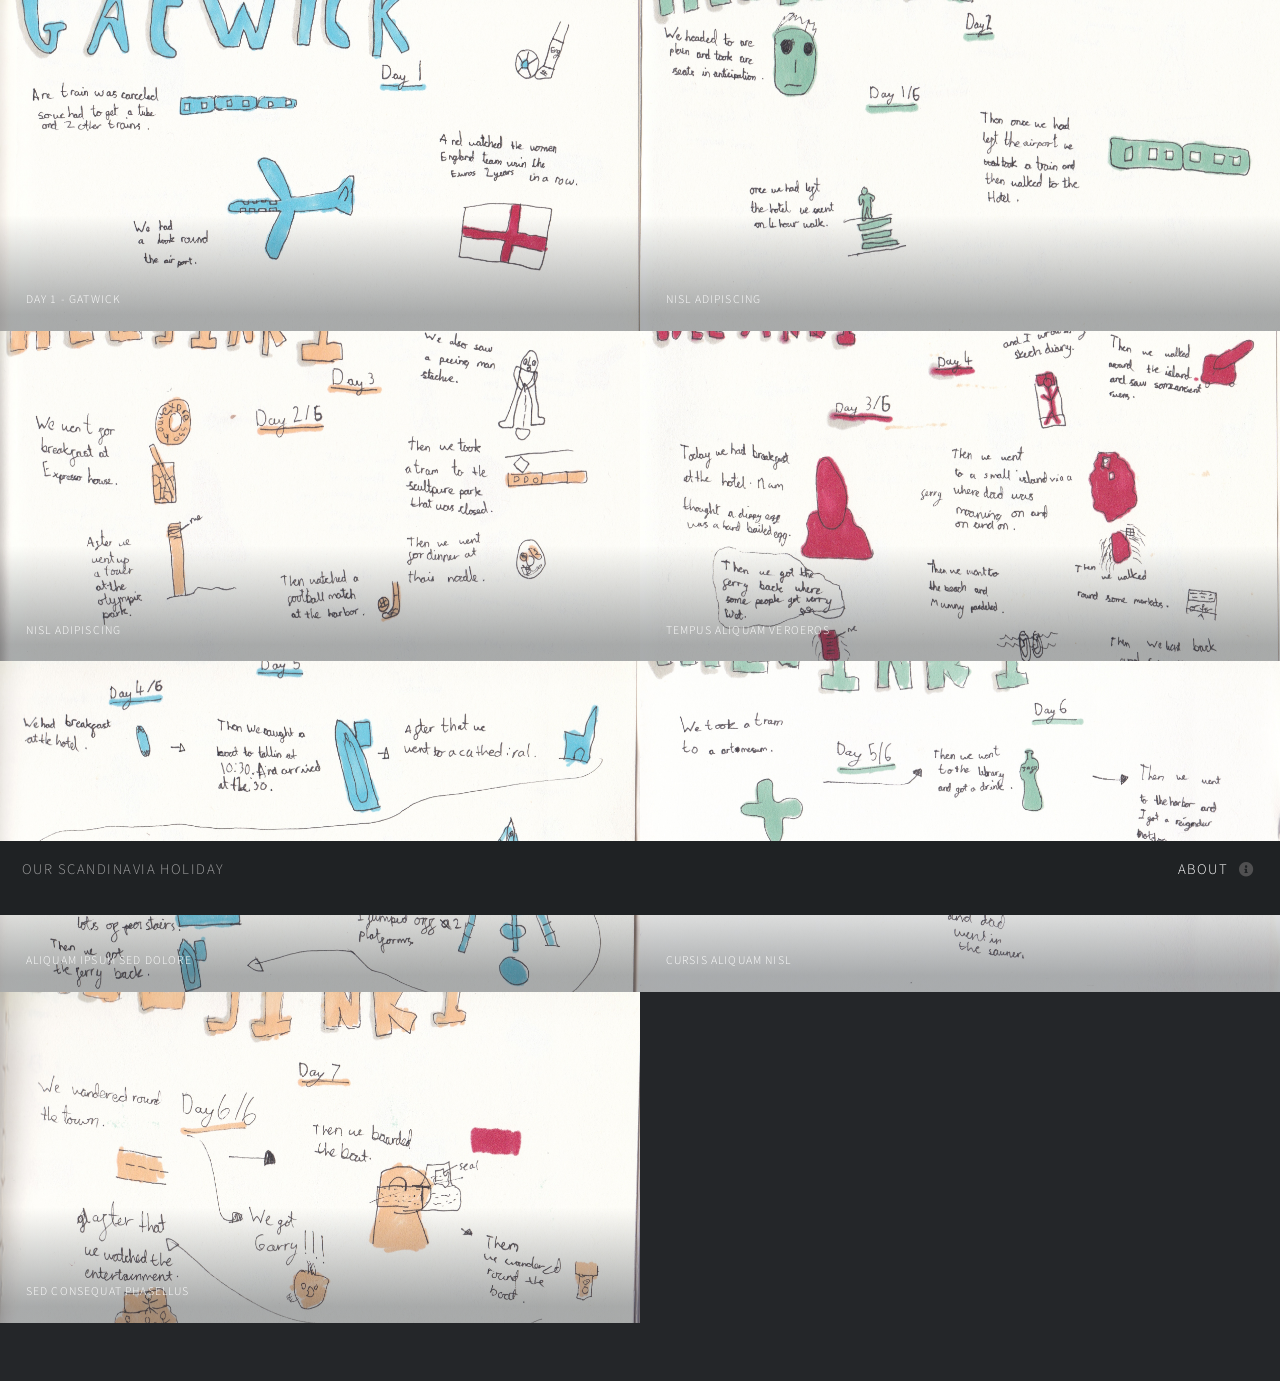
==== holiday/index.html @ a4862c38 "Initial copy of site" ====
<!DOCTYPE HTML>
<!--
  Multiverse by HTML5 UP
  html5up.net | @ajlkn
  Free for personal and commercial use under the CCA 3.0 license (html5up.net/license)
-->
<html>
  <head>
    <title>Our Scandinavia holiday</title>
    <meta charset="utf-8" />
    <meta name="viewport" content="width=device-width, initial-scale=1, user-scalable=no" />
    <link rel="stylesheet" href="assets/css/main.css" />
    <noscript><link rel="stylesheet" href="assets/css/noscript.css" /></noscript>
  </head>

  <body class="is-preload">
    <div id="wrapper">
      <header id="header">
        <h1><a href="index.html">Our Scandinavia holiday</a></h1>
        <nav>
          <ul>
            <li><a href="#footer" class="icon solid fa-info-circle">About</a></li>
          </ul>
        </nav>
      </header>

      <div id="main">
		<article class="thumb">
			<a href="images/Gatwickday1.jpg" class="image"><img src="images/Gatwickday1.jpg" alt="" /></a>
			<h2>Day 1 - Gatwick</h2>
			<p>Our first train was cancelled so we had to get another one and the lionesses won the euros.</p>
		</article>
		<article class="thumb">
			<a href="images/Helsinkiday1.jpg" class="image"><img src="images/Helsinkiday1.jpg" alt="" /></a>
			<h2>Nisl adipiscing</h2>
			<p>Nunc blandit nisi ligula magna sodales lectus elementum non. Integer id venenatis velit.</p>
		</article>
		<article class="thumb">
			<a href="images/Helsinkiday2.jpg" class="image"><img src="images/Helsinkiday2.jpg" alt="" /></a>
			<h2>Nisl adipiscing</h2>
			<p>Nunc blandit nisi ligula magna sodales lectus elementum non. Integer id venenatis velit.</p>
		</article>
		<article class="thumb">
			<a href="images/Helsinkiday3.jpg" class="image"><img src="images/Helsinkiday3.jpg" alt="" /></a>
			<h2>Tempus aliquam veroeros</h2>
			<p>Nunc blandit nisi ligula magna sodales lectus elementum non. Integer id venenatis velit.</p>
		</article>
		<article class="thumb">
			<a href="images/Helsinkiday4.jpg" class="image"><img src="images/Helsinkiday4.jpg" alt="" /></a>
			<h2>Aliquam ipsum sed dolore</h2>
			<p>Nunc blandit nisi ligula magna sodales lectus elementum non. Integer id venenatis velit.</p>
		</article>
		<article class="thumb">
			<a href="images/Helsinkiday5.jpg" class="image"><img src="images/Helsinkiday5.jpg" alt="" /></a>
			<h2>Cursis aliquam nisl</h2>
			<p>Nunc blandit nisi ligula magna sodales lectus elementum non. Integer id venenatis velit.</p>
		</article>
		<article class="thumb">
			<a href="images/Helsinkiday6.jpg" class="image"><img src="images/Helsinkiday6.jpg" alt="" /></a>
			<h2>Sed consequat phasellus</h2>
			<p>Nunc blandit nisi ligula magna sodales lectus elementum non. Integer id venenatis velit.</p>
		</article>
      </div>

      <footer id="footer" class="panel">
        <div class="inner">
          <div>
            <section>
              <h2>Our Scandinavia holiday</h2>
			  <p>Nulla consequat, ex ut suscipit rutrum, mi dolor tincidunt erat, et scelerisque turpis ipsum eget quis orci mattis aliquet. Maecenas fringilla et ante at lorem et ipsum. Dolor nulla eu bibendum sapien. Donec non pharetra dui. Nulla consequat, ex ut suscipit rutrum, mi dolor tincidunt erat, et scelerisque turpis ipsum.</p>
            </section>
            <p class="copyright">
              &copy; Adrian Banks.
              <br/>
              Design by <a href="http://html5up.net">HTML5 UP</a>.
            </p>
          </div>
        </div>
      </footer>
    </div>

    <script src="assets/js/jquery.min.js"></script>
    <script src="assets/js/jquery.poptrox.min.js"></script>
    <script src="assets/js/browser.min.js"></script>
    <script src="assets/js/breakpoints.min.js"></script>
    <script src="assets/js/util.js"></script>
    <script src="assets/js/main.js"></script>
  </body>
</html>
---- holiday/assets/css/main.css ----
@import url(fontawesome-all.min.css);
@import url("https://fonts.googleapis.com/css?family=Source+Sans+Pro:300,300italic,400,400italic");

/*
	Multiverse by HTML5 UP
	html5up.net | @ajlkn
	Free for personal and commercial use under the CCA 3.0 license (html5up.net/license)
*/

@-moz-keyframes spinner {
	0% {
		-moz-transform: rotate(0deg);
		-webkit-transform: rotate(0deg);
		-ms-transform: rotate(0deg);
		transform: rotate(0deg);
	}

	100% {
		-moz-transform: rotate(359deg);
		-webkit-transform: rotate(359deg);
		-ms-transform: rotate(359deg);
		transform: rotate(359deg);
	}
}

@-webkit-keyframes spinner {
	0% {
		-moz-transform: rotate(0deg);
		-webkit-transform: rotate(0deg);
		-ms-transform: rotate(0deg);
		transform: rotate(0deg);
	}

	100% {
		-moz-transform: rotate(359deg);
		-webkit-transform: rotate(359deg);
		-ms-transform: rotate(359deg);
		transform: rotate(359deg);
	}
}

@-ms-keyframes spinner {
	0% {
		-moz-transform: rotate(0deg);
		-webkit-transform: rotate(0deg);
		-ms-transform: rotate(0deg);
		transform: rotate(0deg);
	}

	100% {
		-moz-transform: rotate(359deg);
		-webkit-transform: rotate(359deg);
		-ms-transform: rotate(359deg);
		transform: rotate(359deg);
	}
}

@keyframes spinner {
	0% {
		-moz-transform: rotate(0deg);
		-webkit-transform: rotate(0deg);
		-ms-transform: rotate(0deg);
		transform: rotate(0deg);
	}

	100% {
		-moz-transform: rotate(359deg);
		-webkit-transform: rotate(359deg);
		-ms-transform: rotate(359deg);
		transform: rotate(359deg);
	}
}

html, body, div, span, applet, object,
iframe, h1, h2, h3, h4, h5, h6, p, blockquote,
pre, a, abbr, acronym, address, big, cite,
code, del, dfn, em, img, ins, kbd, q, s, samp,
small, strike, strong, sub, sup, tt, var, b,
u, i, center, dl, dt, dd, ol, ul, li, fieldset,
form, label, legend, table, caption, tbody,
tfoot, thead, tr, th, td, article, aside,
canvas, details, embed, figure, figcaption,
footer, header, hgroup, menu, nav, output, ruby,
section, summary, time, mark, audio, video {
	margin: 0;
	padding: 0;
	border: 0;
	font-size: 100%;
	font: inherit;
	vertical-align: baseline;}

article, aside, details, figcaption, figure,
footer, header, hgroup, menu, nav, section {
	display: block;}

body {
	line-height: 1;
}

ol, ul {
	list-style: none;
}

blockquote, q {
	quotes: none;
}

	blockquote:before, blockquote:after, q:before, q:after {
		content: '';
		content: none;
	}

table {
	border-collapse: collapse;
	border-spacing: 0;
}

body {
	-webkit-text-size-adjust: none;
}

mark {
	background-color: transparent;
	color: inherit;
}

input::-moz-focus-inner {
	border: 0;
	padding: 0;
}

input, select, textarea {
	-moz-appearance: none;
	-webkit-appearance: none;
	-ms-appearance: none;
	appearance: none;
}

/* Basic */

	@-ms-viewport {
		width: device-width;
	}

	body {
		-ms-overflow-style: scrollbar;
	}

	@media screen and (max-width: 480px) {

		html, body {
			min-width: 320px;
		}

	}

	html {
		box-sizing: border-box;
	}

	*, *:before, *:after {
		box-sizing: inherit;
	}

	body {
		background: #242629;
	}

		body.is-preload *, body.is-preload *:before, body.is-preload *:after {
			-moz-animation: none !important;
			-webkit-animation: none !important;
			-ms-animation: none !important;
			animation: none !important;
			-moz-transition: none !important;
			-webkit-transition: none !important;
			-ms-transition: none !important;
			transition: none !important;
		}

		body.is-resizing *, body.is-resizing *:before, body.is-resizing *:after {
			-moz-animation: none !important;
			-webkit-animation: none !important;
			-ms-animation: none !important;
			animation: none !important;
			-moz-transition: none !important;
			-webkit-transition: none !important;
			-ms-transition: none !important;
			transition: none !important;
		}

/* Type */

	body, input, select, textarea {
		color: #a0a0a1;
		font-family: "Source Sans Pro", Helvetica, sans-serif;
		font-size: 15pt;
		font-weight: 300;
		letter-spacing: 0.025em;
		line-height: 1.65;
	}

		@media screen and (max-width: 1680px) {

			body, input, select, textarea {
				font-size: 11pt;
			}

		}

	a {
		-moz-transition: color 0.2s ease-in-out, border-bottom-color 0.2s ease-in-out;
		-webkit-transition: color 0.2s ease-in-out, border-bottom-color 0.2s ease-in-out;
		-ms-transition: color 0.2s ease-in-out, border-bottom-color 0.2s ease-in-out;
		transition: color 0.2s ease-in-out, border-bottom-color 0.2s ease-in-out;
		border-bottom: dotted 1px;
		color: #34a58e;
		text-decoration: none;
	}

		a:hover {
			border-bottom-color: transparent;
			color: #34a58e !important;
		}

	strong, b {
		color: #ffffff;
		font-weight: 300;
	}

	em, i {
		font-style: italic;
	}

	p {
		margin: 0 0 2em 0;
	}

	h1, h2, h3, h4, h5, h6 {
		color: #ffffff;
		font-weight: 300;
		letter-spacing: 0.1em;
		line-height: 1.5;
		margin: 0 0 1em 0;
		text-transform: uppercase;
	}

		h1 a, h2 a, h3 a, h4 a, h5 a, h6 a {
			color: inherit;
			text-decoration: none;
		}

	h1 {
		font-size: 2em;
	}

	h2 {
		font-size: 1.25em;
	}

	h3 {
		font-size: 1.1em;
	}

	h4 {
		font-size: 1em;
	}

	h5 {
		font-size: 0.9em;
	}

	h6 {
		font-size: 0.7em;
	}

	@media screen and (max-width: 736px) {

		h2 {
			font-size: 1em;
		}

		h3 {
			font-size: 0.9em;
		}

		h4 {
			font-size: 0.8em;
		}

		h5 {
			font-size: 0.7em;
		}

		h6 {
			font-size: 0.7em;
		}

	}

	sub {
		font-size: 0.8em;
		position: relative;
		top: 0.5em;
	}

	sup {
		font-size: 0.8em;
		position: relative;
		top: -0.5em;
	}

	blockquote {
		border-left: 4px #36383c;
		font-style: italic;
		margin: 0 0 2em 0;
		padding: 0.5em 0 0.5em 2em;
	}

	code {
		background: #34363b;
		border: solid 1px #36383c;
		font-family: "Courier New", monospace;
		font-size: 0.9em;
		margin: 0 0.25em;
		padding: 0.25em 0.65em;
	}

	pre {
		-webkit-overflow-scrolling: touch;
		font-family: "Courier New", monospace;
		font-size: 0.9em;
		margin: 0 0 2em 0;
	}

		pre code {
			display: block;
			line-height: 1.75;
			padding: 1em 1.5em;
			overflow-x: auto;
		}

	hr {
		border: 0;
		border-bottom: solid 1px #36383c;
		margin: 2em 0;
	}

		hr.major {
			margin: 3em 0;
		}

	.align-left {
		text-align: left;
	}

	.align-center {
		text-align: center;
	}

	.align-right {
		text-align: right;
	}

/* Button */

	input[type="submit"],
	input[type="reset"],
	input[type="button"],
	button,
	.button {
		-moz-appearance: none;
		-webkit-appearance: none;
		-ms-appearance: none;
		appearance: none;
		-moz-transition: background-color 0.2s ease-in-out, box-shadow 0.2s ease-in-out, color 0.2s ease-in-out;
		-webkit-transition: background-color 0.2s ease-in-out, box-shadow 0.2s ease-in-out, color 0.2s ease-in-out;
		-ms-transition: background-color 0.2s ease-in-out, box-shadow 0.2s ease-in-out, color 0.2s ease-in-out;
		transition: background-color 0.2s ease-in-out, box-shadow 0.2s ease-in-out, color 0.2s ease-in-out;
		background-color: transparent;
		border: 0;
		border-radius: 0;
		box-shadow: inset 0 0 0 2px #36383c;
		color: #ffffff !important;
		cursor: pointer;
		display: inline-block;
		font-size: 0.9em;
		font-weight: 300;
		height: 3.05556em;
		letter-spacing: 0.1em;
		line-height: 3.05556em;
		padding: 0 2.5em;
		text-align: center;
		text-decoration: none;
		text-transform: uppercase;
		white-space: nowrap;
	}

		input[type="submit"]:hover,
		input[type="reset"]:hover,
		input[type="button"]:hover,
		button:hover,
		.button:hover {
			box-shadow: inset 0 0 0 2px #34a58e;
			color: #34a58e !important;
		}

			input[type="submit"]:hover:active,
			input[type="reset"]:hover:active,
			input[type="button"]:hover:active,
			button:hover:active,
			.button:hover:active {
				background-color: rgba(52, 165, 142, 0.15);
				color: #34a58e !important;
			}

		input[type="submit"].icon,
		input[type="reset"].icon,
		input[type="button"].icon,
		button.icon,
		.button.icon {
			padding-left: 1.35em;
		}

			input[type="submit"].icon:before,
			input[type="reset"].icon:before,
			input[type="button"].icon:before,
			button.icon:before,
			.button.icon:before {
				margin-right: 0.5em;
			}

		input[type="submit"].fit,
		input[type="reset"].fit,
		input[type="button"].fit,
		button.fit,
		.button.fit {
			width: 100%;
		}

		input[type="submit"].small,
		input[type="reset"].small,
		input[type="button"].small,
		button.small,
		.button.small {
			font-size: 0.8em;
		}

		input[type="submit"].large,
		input[type="reset"].large,
		input[type="button"].large,
		button.large,
		.button.large {
			font-size: 1.35em;
		}

		input[type="submit"].primary,
		input[type="reset"].primary,
		input[type="button"].primary,
		button.primary,
		.button.primary {
			background-color: #34a58e;
			box-shadow: none;
		}

			input[type="submit"].primary:hover,
			input[type="reset"].primary:hover,
			input[type="button"].primary:hover,
			button.primary:hover,
			.button.primary:hover {
				background-color: #47c5ab;
				color: #ffffff !important;
			}

				input[type="submit"].primary:hover:active,
				input[type="reset"].primary:hover:active,
				input[type="button"].primary:hover:active,
				button.primary:hover:active,
				.button.primary:hover:active {
					background-color: #287e6d;
				}

		input[type="submit"].disabled, input[type="submit"]:disabled,
		input[type="reset"].disabled,
		input[type="reset"]:disabled,
		input[type="button"].disabled,
		input[type="button"]:disabled,
		button.disabled,
		button:disabled,
		.button.disabled,
		.button:disabled {
			pointer-events: none;
			opacity: 0.35;
		}

/* Form */

	form {
		margin: 0 0 2em 0;
	}

		form > :last-child {
			margin-bottom: 0;
		}

		form > .fields {
			display: -moz-flex;
			display: -webkit-flex;
			display: -ms-flex;
			display: flex;
			-moz-flex-wrap: wrap;
			-webkit-flex-wrap: wrap;
			-ms-flex-wrap: wrap;
			flex-wrap: wrap;
			width: calc(100% + 3em);
			margin: -1.5em 0 2em -1.5em;
		}

			form > .fields > .field {
				-moz-flex-grow: 0;
				-webkit-flex-grow: 0;
				-ms-flex-grow: 0;
				flex-grow: 0;
				-moz-flex-shrink: 0;
				-webkit-flex-shrink: 0;
				-ms-flex-shrink: 0;
				flex-shrink: 0;
				padding: 1.5em 0 0 1.5em;
				width: calc(100% - 1.5em);
			}

				form > .fields > .field.half {
					width: calc(50% - 0.75em);
				}

				form > .fields > .field.third {
					width: calc(100%/3 - 0.5em);
				}

				form > .fields > .field.quarter {
					width: calc(25% - 0.375em);
				}

		@media screen and (max-width: 736px) {

			form > .fields {
				width: calc(100% + 3em);
				margin: -1.5em 0 2em -1.5em;
			}

				form > .fields > .field {
					padding: 1.5em 0 0 1.5em;
					width: calc(100% - 1.5em);
				}

					form > .fields > .field.half {
						width: calc(100% - 1.5em);
					}

					form > .fields > .field.third {
						width: calc(100% - 1.5em);
					}

					form > .fields > .field.quarter {
						width: calc(100% - 1.5em);
					}

		}

	label {
		color: #ffffff;
		display: block;
		font-size: 0.9em;
		font-weight: 300;
		margin: 0 0 1em 0;
	}

	input[type="text"],
	input[type="password"],
	input[type="email"],
	input[type="tel"],
	input[type="search"],
	input[type="url"],
	select,
	textarea {
		-moz-appearance: none;
		-webkit-appearance: none;
		-ms-appearance: none;
		appearance: none;
		background: #34363b;
		border: 0;
		border-radius: 0;
		color: #a0a0a1;
		display: block;
		outline: 0;
		padding: 0 1em;
		text-decoration: none;
		width: 100%;
	}

		input[type="text"]:invalid,
		input[type="password"]:invalid,
		input[type="email"]:invalid,
		input[type="tel"]:invalid,
		input[type="search"]:invalid,
		input[type="url"]:invalid,
		select:invalid,
		textarea:invalid {
			box-shadow: none;
		}

		input[type="text"]:focus,
		input[type="password"]:focus,
		input[type="email"]:focus,
		input[type="tel"]:focus,
		input[type="search"]:focus,
		input[type="url"]:focus,
		select:focus,
		textarea:focus {
			box-shadow: inset 0 0 0 2px #34a58e;
		}

	select {
		background-image: url("data:image/svg+xml;charset=utf8,%3Csvg xmlns='http://www.w3.org/2000/svg' width='40' height='40' preserveAspectRatio='none' viewBox='0 0 40 40'%3E%3Cpath d='M9.4,12.3l10.4,10.4l10.4-10.4c0.2-0.2,0.5-0.4,0.9-0.4c0.3,0,0.6,0.1,0.9,0.4l3.3,3.3c0.2,0.2,0.4,0.5,0.4,0.9 c0,0.4-0.1,0.6-0.4,0.9L20.7,31.9c-0.2,0.2-0.5,0.4-0.9,0.4c-0.3,0-0.6-0.1-0.9-0.4L4.3,17.3c-0.2-0.2-0.4-0.5-0.4-0.9 c0-0.4,0.1-0.6,0.4-0.9l3.3-3.3c0.2-0.2,0.5-0.4,0.9-0.4S9.1,12.1,9.4,12.3z' fill='%2336383c' /%3E%3C/svg%3E");
		background-size: 1.25rem;
		background-repeat: no-repeat;
		background-position: calc(100% - 1rem) center;
		height: 2.75em;
		padding-right: 2.75em;
		text-overflow: ellipsis;
	}

		select option {
			color: #ffffff;
			background: #242629;
		}

		select:focus::-ms-value {
			background-color: transparent;
		}

		select::-ms-expand {
			display: none;
		}

	input[type="text"],
	input[type="password"],
	input[type="email"],
	input[type="tel"],
	input[type="search"],
	input[type="url"],
	select {
		height: 2.75em;
	}

	textarea {
		padding: 0.75em 1em;
	}

	input[type="checkbox"],
	input[type="radio"] {
		-moz-appearance: none;
		-webkit-appearance: none;
		-ms-appearance: none;
		appearance: none;
		display: block;
		float: left;
		margin-right: -2em;
		opacity: 0;
		width: 1em;
		z-index: -1;
	}

		input[type="checkbox"] + label,
		input[type="radio"] + label {
			text-decoration: none;
			color: #a0a0a1;
			cursor: pointer;
			display: inline-block;
			font-size: 1em;
			font-weight: 300;
			padding-left: 2.4em;
			padding-right: 0.75em;
			position: relative;
		}

			input[type="checkbox"] + label:before,
			input[type="radio"] + label:before {
				-moz-osx-font-smoothing: grayscale;
				-webkit-font-smoothing: antialiased;
				display: inline-block;
				font-style: normal;
				font-variant: normal;
				text-rendering: auto;
				line-height: 1;
				text-transform: none !important;
				font-family: 'Font Awesome 5 Free';
				font-weight: 900;
			}

			input[type="checkbox"] + label:before,
			input[type="radio"] + label:before {
				background: #34363b;
				content: '';
				display: inline-block;
				font-size: 0.8em;
				height: 2.0625em;
				left: 0;
				line-height: 2.0625em;
				position: absolute;
				text-align: center;
				top: 0;
				width: 2.0625em;
			}

		input[type="checkbox"]:checked + label:before,
		input[type="radio"]:checked + label:before {
			background: #34a58e;
			border-color: #34a58e;
			color: #ffffff;
			content: '\f00c';
		}

		input[type="checkbox"]:focus + label:before,
		input[type="radio"]:focus + label:before {
			box-shadow: 0 0 0 2px #34a58e;
		}

	input[type="radio"] + label:before {
		border-radius: 100%;
	}

	::-webkit-input-placeholder {
		color: #707071 !important;
		opacity: 1.0;
	}

	:-moz-placeholder {
		color: #707071 !important;
		opacity: 1.0;
	}

	::-moz-placeholder {
		color: #707071 !important;
		opacity: 1.0;
	}

	:-ms-input-placeholder {
		color: #707071 !important;
		opacity: 1.0;
	}

/* Icon */

	.icon {
		text-decoration: none;
		border-bottom: none;
		position: relative;
	}

		.icon:before {
			-moz-osx-font-smoothing: grayscale;
			-webkit-font-smoothing: antialiased;
			display: inline-block;
			font-style: normal;
			font-variant: normal;
			text-rendering: auto;
			line-height: 1;
			text-transform: none !important;
			font-family: 'Font Awesome 5 Free';
			font-weight: 400;
		}

		.icon > .label {
			display: none;
		}

		.icon:before {
			line-height: inherit;
		}

		.icon.solid:before {
			font-weight: 900;
		}

		.icon.brands:before {
			font-family: 'Font Awesome 5 Brands';
		}

/* List */

	ol {
		list-style: decimal;
		margin: 0 0 2em 0;
		padding-left: 1.25em;
	}

		ol li {
			padding-left: 0.25em;
		}

	ul {
		list-style: disc;
		margin: 0 0 2em 0;
		padding-left: 1em;
	}

		ul li {
			padding-left: 0.5em;
		}

		ul.alt {
			list-style: none;
			padding-left: 0;
		}

			ul.alt li {
				border-top: solid 1px #36383c;
				padding: 0.5em 0;
			}

				ul.alt li:first-child {
					border-top: 0;
					padding-top: 0;
				}

	dl {
		margin: 0 0 2em 0;
	}

		dl dt {
			display: block;
			font-weight: 300;
			margin: 0 0 1em 0;
		}

		dl dd {
			margin-left: 2em;
		}

/* Actions */

	ul.actions {
		display: -moz-flex;
		display: -webkit-flex;
		display: -ms-flex;
		display: flex;
		cursor: default;
		list-style: none;
		margin-left: -1em;
		padding-left: 0;
	}

		ul.actions li {
			padding: 0 0 0 1em;
			vertical-align: middle;
		}

		ul.actions.special {
			-moz-justify-content: center;
			-webkit-justify-content: center;
			-ms-justify-content: center;
			justify-content: center;
			width: 100%;
			margin-left: 0;
		}

			ul.actions.special li:first-child {
				padding-left: 0;
			}

		ul.actions.stacked {
			-moz-flex-direction: column;
			-webkit-flex-direction: column;
			-ms-flex-direction: column;
			flex-direction: column;
			margin-left: 0;
		}

			ul.actions.stacked li {
				padding: 1.3em 0 0 0;
			}

				ul.actions.stacked li:first-child {
					padding-top: 0;
				}

		ul.actions.fit {
			width: calc(100% + 1em);
		}

			ul.actions.fit li {
				-moz-flex-grow: 1;
				-webkit-flex-grow: 1;
				-ms-flex-grow: 1;
				flex-grow: 1;
				-moz-flex-shrink: 1;
				-webkit-flex-shrink: 1;
				-ms-flex-shrink: 1;
				flex-shrink: 1;
				width: 100%;
			}

				ul.actions.fit li > * {
					width: 100%;
				}

			ul.actions.fit.stacked {
				width: 100%;
			}

		@media screen and (max-width: 480px) {

			ul.actions:not(.fixed) {
				-moz-flex-direction: column;
				-webkit-flex-direction: column;
				-ms-flex-direction: column;
				flex-direction: column;
				margin-left: 0;
				width: 100% !important;
			}

				ul.actions:not(.fixed) li {
					-moz-flex-grow: 1;
					-webkit-flex-grow: 1;
					-ms-flex-grow: 1;
					flex-grow: 1;
					-moz-flex-shrink: 1;
					-webkit-flex-shrink: 1;
					-ms-flex-shrink: 1;
					flex-shrink: 1;
					padding: 1em 0 0 0;
					text-align: center;
					width: 100%;
				}

					ul.actions:not(.fixed) li > * {
						width: 100%;
					}

					ul.actions:not(.fixed) li:first-child {
						padding-top: 0;
					}

					ul.actions:not(.fixed) li input[type="submit"],
					ul.actions:not(.fixed) li input[type="reset"],
					ul.actions:not(.fixed) li input[type="button"],
					ul.actions:not(.fixed) li button,
					ul.actions:not(.fixed) li .button {
						width: 100%;
					}

						ul.actions:not(.fixed) li input[type="submit"].icon:before,
						ul.actions:not(.fixed) li input[type="reset"].icon:before,
						ul.actions:not(.fixed) li input[type="button"].icon:before,
						ul.actions:not(.fixed) li button.icon:before,
						ul.actions:not(.fixed) li .button.icon:before {
							margin-left: -0.5rem;
						}

		}

/* Icons */

	ul.icons {
		cursor: default;
		list-style: none;
		padding-left: 0;
	}

		ul.icons li {
			display: inline-block;
			padding: 0 1em 0 0;
		}

			ul.icons li:last-child {
				padding-right: 0;
			}

			ul.icons li .icon {
				color: #505051;
			}

				ul.icons li .icon:before {
					font-size: 1.5em;
				}

/* Table */

	.table-wrapper {
		-webkit-overflow-scrolling: touch;
		overflow-x: auto;
	}

	table {
		margin: 0 0 2em 0;
		width: 100%;
	}

		table tbody tr {
			border: solid 1px #36383c;
			border-left: 0;
			border-right: 0;
		}

			table tbody tr:nth-child(2n + 1) {
				background-color: #34363b;
			}

		table td {
			padding: 0.75em 0.75em;
		}

		table th {
			color: #ffffff;
			font-size: 0.9em;
			font-weight: 300;
			padding: 0 0.75em 0.75em 0.75em;
			text-align: left;
		}

		table thead {
			border-bottom: solid 2px #36383c;
		}

		table tfoot {
			border-top: solid 2px #36383c;
		}

		table.alt {
			border-collapse: separate;
		}

			table.alt tbody tr td {
				border: solid 1px #36383c;
				border-left-width: 0;
				border-top-width: 0;
			}

				table.alt tbody tr td:first-child {
					border-left-width: 1px;
				}

			table.alt tbody tr:first-child td {
				border-top-width: 1px;
			}

			table.alt thead {
				border-bottom: 0;
			}

			table.alt tfoot {
				border-top: 0;
			}

/* Panel */

	.panel {
		padding: 4em 4em 2em 4em ;
		-moz-transform: translateY(100vh);
		-webkit-transform: translateY(100vh);
		-ms-transform: translateY(100vh);
		transform: translateY(100vh);
		-moz-transition: -moz-transform 0.5s ease;
		-webkit-transition: -webkit-transform 0.5s ease;
		-ms-transition: -ms-transform 0.5s ease;
		transition: transform 0.5s ease;
		-webkit-overflow-scrolling: touch;
		background: rgba(36, 38, 41, 0.975);
		bottom: 4em;
		left: 0;
		max-height: calc(80vh - 4em);
		overflow-y: auto;
		position: fixed;
		width: 100%;
		z-index: 10001;
	}

		.panel.active {
			-moz-transform: translateY(1px);
			-webkit-transform: translateY(1px);
			-ms-transform: translateY(1px);
			transform: translateY(1px);
		}

		.panel > .inner {
			margin: 0 auto;
			max-width: 100%;
			width: 75em;
		}

			.panel > .inner.split {
				display: -moz-flex;
				display: -webkit-flex;
				display: -ms-flex;
				display: flex;
			}

				.panel > .inner.split > div {
					margin-left: 4em;
					width: 50%;
				}

				.panel > .inner.split > :first-child {
					margin-left: 0;
				}

		.panel > .closer {
			-moz-transition: opacity 0.2s ease-in-out;
			-webkit-transition: opacity 0.2s ease-in-out;
			-ms-transition: opacity 0.2s ease-in-out;
			transition: opacity 0.2s ease-in-out;
			background-image: url("images/close.svg");
			background-position: center;
			background-repeat: no-repeat;
			background-size: 3em;
			cursor: pointer;
			height: 5em;
			opacity: 0.25;
			position: absolute;
			right: 0;
			top: 0;
			width: 5em;
			z-index: 2;
		}

			.panel > .closer:hover {
				opacity: 1.0;
			}

		@media screen and (max-width: 1280px) {

			.panel {
				padding: 3em 3em 1em 3em ;
			}

				.panel > .inner.split > div {
					margin-left: 3em;
				}

				.panel > .closer {
					background-size: 2.5em;
					background-position: 75% 25%;
				}

		}

		@media screen and (max-width: 980px) {

			.panel > .inner.split {
				-moz-flex-direction: column;
				-webkit-flex-direction: column;
				-ms-flex-direction: column;
				flex-direction: column;
			}

				.panel > .inner.split > div {
					margin-left: 0;
					width: 100%;
				}

		}

		@media screen and (max-width: 736px) {

			.panel {
				-moz-transform: translateY(-100vh);
				-webkit-transform: translateY(-100vh);
				-ms-transform: translateY(-100vh);
				transform: translateY(-100vh);
				padding: 4em 2em 2em 2em ;
				bottom: auto;
				top: calc(4em - 1px);
			}

				.panel.active {
					-moz-transform: translateY(0);
					-webkit-transform: translateY(0);
					-ms-transform: translateY(0);
					transform: translateY(0);
				}

		}

/* Poptrox Popup */

	.poptrox-overlay {
		-webkit-tap-highlight-color: rgba(255, 255, 255, 0);
	}

	.poptrox-popup {
		background: rgba(31, 34, 36, 0.925);
		box-shadow: 0 1em 3em 0.5em rgba(0, 0, 0, 0.25);
		cursor: default;
	}

		.poptrox-popup:before {
			-moz-transition: opacity 0.2s ease-in-out;
			-webkit-transition: opacity 0.2s ease-in-out;
			-ms-transition: opacity 0.2s ease-in-out;
			transition: opacity 0.2s ease-in-out;
			background-image: -moz-linear-gradient(to left, rgba(31,34,36,0.35), rgba(31,34,36,0) 10em, rgba(31,34,36,0)), -moz-linear-gradient(to right, rgba(31,34,36,0.35), rgba(31,34,36,0) 10em, rgba(31,34,36,0));
			background-image: -webkit-linear-gradient(to left, rgba(31,34,36,0.35), rgba(31,34,36,0) 10em, rgba(31,34,36,0)), -webkit-linear-gradient(to right, rgba(31,34,36,0.35), rgba(31,34,36,0) 10em, rgba(31,34,36,0));
			background-image: -ms-linear-gradient(to left, rgba(31,34,36,0.35), rgba(31,34,36,0) 10em, rgba(31,34,36,0)), -ms-linear-gradient(to right, rgba(31,34,36,0.35), rgba(31,34,36,0) 10em, rgba(31,34,36,0));
			background-image: linear-gradient(to left, rgba(31,34,36,0.35), rgba(31,34,36,0) 10em, rgba(31,34,36,0)), linear-gradient(to right, rgba(31,34,36,0.35), rgba(31,34,36,0) 10em, rgba(31,34,36,0));
			content: '';
			display: block;
			height: 100%;
			left: 0;
			position: absolute;
			top: 0;
			width: 100%;
			z-index: 1;
			opacity: 1;
		}

		.poptrox-popup .closer {
			-moz-transition: opacity 0.2s ease-in-out;
			-webkit-transition: opacity 0.2s ease-in-out;
			-ms-transition: opacity 0.2s ease-in-out;
			transition: opacity 0.2s ease-in-out;
			background-image: url("images/close.svg");
			background-position: center;
			background-repeat: no-repeat;
			background-size: 3em;
			height: 5em;
			opacity: 0;
			position: absolute;
			right: 0;
			top: 0;
			width: 5em;
			z-index: 2;
		}

		.poptrox-popup .nav-previous,
		.poptrox-popup .nav-next {
			-moz-transition: opacity 0.2s ease-in-out;
			-webkit-transition: opacity 0.2s ease-in-out;
			-ms-transition: opacity 0.2s ease-in-out;
			transition: opacity 0.2s ease-in-out;
			background-image: url("images/arrow.svg");
			background-position: center;
			background-repeat: no-repeat;
			background-size: 5em;
			cursor: pointer;
			height: 8em;
			margin-top: -4em;
			opacity: 0;
			position: absolute;
			top: 50%;
			width: 6em;
			z-index: 2;
		}

		.poptrox-popup .nav-previous {
			-moz-transform: scaleX(-1);
			-webkit-transform: scaleX(-1);
			-ms-transform: scaleX(-1);
			transform: scaleX(-1);
			left: 0;
		}

		.poptrox-popup .nav-next {
			right: 0;
		}

		.poptrox-popup .caption {
			padding: 2em 2em 0.1em 2em ;
			background-image: -moz-linear-gradient(to top, rgba(16,16,16,0.45) 25%, rgba(16,16,16,0) 100%);
			background-image: -webkit-linear-gradient(to top, rgba(16,16,16,0.45) 25%, rgba(16,16,16,0) 100%);
			background-image: -ms-linear-gradient(to top, rgba(16,16,16,0.45) 25%, rgba(16,16,16,0) 100%);
			background-image: linear-gradient(to top, rgba(16,16,16,0.45) 25%, rgba(16,16,16,0) 100%);
			bottom: 0;
			cursor: default;
			left: 0;
			position: absolute;
			text-align: left;
			width: 100%;
			z-index: 2;
		}

			.poptrox-popup .caption h2, .poptrox-popup .caption h3, .poptrox-popup .caption h4, .poptrox-popup .caption h5, .poptrox-popup .caption h6 {
				margin: 0 0 0.5em 0;
			}

			.poptrox-popup .caption p {
				color: #ffffff;
			}

		.poptrox-popup .loader {
			-moz-animation: spinner 1s infinite linear !important;
			-webkit-animation: spinner 1s infinite linear !important;
			-ms-animation: spinner 1s infinite linear !important;
			animation: spinner 1s infinite linear !important;
			background-image: url("images/spinner.svg");
			background-position: center;
			background-repeat: no-repeat;
			background-size: contain;
			display: block;
			font-size: 2em;
			height: 2em;
			left: 50%;
			line-height: 2em;
			margin: -1em 0 0 -1em;
			opacity: 0.25;
			position: absolute;
			text-align: center;
			top: 50%;
			width: 2em;
		}

		.poptrox-popup:hover .closer,
		.poptrox-popup:hover .nav-previous,
		.poptrox-popup:hover .nav-next {
			opacity: 0.5;
		}

			.poptrox-popup:hover .closer:hover,
			.poptrox-popup:hover .nav-previous:hover,
			.poptrox-popup:hover .nav-next:hover {
				opacity: 1.0;
			}

		.poptrox-popup.loading:before {
			opacity: 0;
		}

		body.touch .poptrox-popup .closer,
		body.touch .poptrox-popup .nav-previous,
		body.touch .poptrox-popup .nav-next {
			opacity: 1.0 !important;
		}

		@media screen and (max-width: 980px) {

			.poptrox-popup .closer {
				background-size: 3em;
			}

			.poptrox-popup .nav-previous,
			.poptrox-popup .nav-next {
				background-size: 4em;
			}

		}

		@media screen and (max-width: 736px) {

			.poptrox-popup:before {
				display: none;
			}

			.poptrox-popup .caption {
				display: none !important;
			}

			.poptrox-popup .closer,
			.poptrox-popup .nav-previous,
			.poptrox-popup .nav-next {
				display: none !important;
			}

		}

/* Wrapper */

	#wrapper {
		-moz-transition: -moz-filter 0.5s ease, -webkit-filter 0.5s ease, -ms-filter 0.5s ease, -moz-filter 0.5s ease;
		-webkit-transition: -moz-filter 0.5s ease, -webkit-filter 0.5s ease, -ms-filter 0.5s ease, -webkit-filter 0.5s ease;
		-ms-transition: -moz-filter 0.5s ease, -webkit-filter 0.5s ease, -ms-filter 0.5s ease, -ms-filter 0.5s ease;
		transition: -moz-filter 0.5s ease, -webkit-filter 0.5s ease, -ms-filter 0.5s ease, filter 0.5s ease;
		position: relative;
	}

		#wrapper:after {
			pointer-events: none;
			-moz-transition: opacity 0.5s ease, visibility 0.5s;
			-webkit-transition: opacity 0.5s ease, visibility 0.5s;
			-ms-transition: opacity 0.5s ease, visibility 0.5s;
			transition: opacity 0.5s ease, visibility 0.5s;
			background: rgba(36, 38, 41, 0.5);
			content: '';
			display: block;
			height: 100%;
			left: 0;
			opacity: 0;
			position: absolute;
			top: 0;
			visibility: hidden;
			width: 100%;
			z-index: 1;
		}

			body.ie #wrapper:after {
				background: rgba(36, 38, 41, 0.8);
			}

		body.modal-active #wrapper {
			-moz-filter: blur(8px);
			-webkit-filter: blur(8px);
			-ms-filter: blur(8px);
			filter: blur(8px);
		}

			body.modal-active #wrapper:after {
				pointer-events: auto;
				opacity: 1;
				visibility: visible;
				z-index: 10003;
			}

		#wrapper:before {
			-moz-animation: spinner 1s infinite linear !important;
			-webkit-animation: spinner 1s infinite linear !important;
			-ms-animation: spinner 1s infinite linear !important;
			animation: spinner 1s infinite linear !important;
			pointer-events: none;
			-moz-transition: top 0.75s ease-in-out, opacity 0.35s ease-out, visibility 0.35s;
			-webkit-transition: top 0.75s ease-in-out, opacity 0.35s ease-out, visibility 0.35s;
			-ms-transition: top 0.75s ease-in-out, opacity 0.35s ease-out, visibility 0.35s;
			transition: top 0.75s ease-in-out, opacity 0.35s ease-out, visibility 0.35s;
			background-image: url("images/spinner.svg");
			background-position: center;
			background-repeat: no-repeat;
			background-size: contain;
			content: '';
			display: block;
			font-size: 2em;
			height: 2em;
			left: 50%;
			line-height: 2em;
			margin: -1em 0 0 -1em;
			opacity: 0;
			position: fixed;
			text-align: center;
			top: 75%;
			visibility: hidden;
			width: 2em;
		}

		body.is-preload #wrapper:before {
			-moz-transition: opacity 1s ease-out !important;
			-webkit-transition: opacity 1s ease-out !important;
			-ms-transition: opacity 1s ease-out !important;
			transition: opacity 1s ease-out !important;
			-moz-transition-delay: 0.5s !important;
			-webkit-transition-delay: 0.5s !important;
			-ms-transition-delay: 0.5s !important;
			transition-delay: 0.5s !important;
			opacity: 0.25;
			top: 50%;
			visibility: visible;
		}

/* Header */

	body {
		padding: 0 0 4em 0;
	}

	#header {
		-moz-transform: translateY(0);
		-webkit-transform: translateY(0);
		-ms-transform: translateY(0);
		transform: translateY(0);
		-moz-transition: -moz-transform 1s ease;
		-webkit-transition: -webkit-transform 1s ease;
		-ms-transition: -ms-transform 1s ease;
		transition: transform 1s ease;
		-moz-user-select: none;
		-ms-user-select: none;
		-webkit-user-select: none;
		background: #1f2224;
		bottom: -1em;
		height: 5em;
		left: 0;
		line-height: 4em;
		padding: 0 1.5em;
		position: fixed;
		user-select: none;
		width: 100%;
		z-index: 10002;
	}

		body.is-preload #header {
			-moz-transform: translateY(4em);
			-webkit-transform: translateY(4em);
			-ms-transform: translateY(4em);
			transform: translateY(4em);
		}

		#header h1 {
			color: #a0a0a1;
			display: inline-block;
			font-size: 1em;
			line-height: 1;
			margin: 0;
			vertical-align: middle;
		}

			#header h1 a {
				border: 0;
				color: inherit;
			}

				#header h1 a:hover {
					color: inherit !important;
				}

		#header nav {
			position: absolute;
			right: 0;
			top: 0;
		}

			#header nav > ul {
				list-style: none;
				margin: 0;
				padding: 0;
			}

				#header nav > ul > li {
					display: inline-block;
					padding: 0;
				}

					#header nav > ul > li a {
						-moz-transition: background-color 0.5s ease;
						-webkit-transition: background-color 0.5s ease;
						-ms-transition: background-color 0.5s ease;
						transition: background-color 0.5s ease;
						border: 0;
						color: #ffffff;
						display: inline-block;
						letter-spacing: 0.1em;
						padding: 0 1.65em;
						text-transform: uppercase;
					}

						#header nav > ul > li a.icon:before {
							color: #505051;
							float: right;
							margin-left: 0.75em;
						}

						#header nav > ul > li a:hover {
							color: #ffffff !important;
						}

						#header nav > ul > li a.active {
							background-color: #242629;
						}

	@media screen and (max-width: 736px) {

		body {
			padding: 4em 0 0 0;
		}

		#header {
			-moz-transform: translateY(0);
			-webkit-transform: translateY(0);
			-ms-transform: translateY(0);
			transform: translateY(0);
			bottom: auto;
			height: 4em;
			padding: 0 1em;
			top: 0;
		}

			body.is-preload #header {
				-moz-transform: translateY(-3.4em);
				-webkit-transform: translateY(-3.4em);
				-ms-transform: translateY(-3.4em);
				transform: translateY(-3.4em);
			}

			#header h1 {
				font-size: 0.9em;
			}

			#header nav > ul > li a {
				font-size: 0.9em;
				padding: 0 1.15em;
			}

	}

/* Main */

	#main {
		-moz-transition: -moz-filter 0.5s ease, -webkit-filter 0.5s ease, -ms-filter 0.5s ease, -moz-filter 0.5s ease;
		-webkit-transition: -moz-filter 0.5s ease, -webkit-filter 0.5s ease, -ms-filter 0.5s ease, -webkit-filter 0.5s ease;
		-ms-transition: -moz-filter 0.5s ease, -webkit-filter 0.5s ease, -ms-filter 0.5s ease, -ms-filter 0.5s ease;
		transition: -moz-filter 0.5s ease, -webkit-filter 0.5s ease, -ms-filter 0.5s ease, filter 0.5s ease;
		display: -moz-flex;
		display: -webkit-flex;
		display: -ms-flex;
		display: flex;
		-moz-flex-wrap: wrap;
		-webkit-flex-wrap: wrap;
		-ms-flex-wrap: wrap;
		flex-wrap: wrap;
		-webkit-tap-highlight-color: rgba(255, 255, 255, 0);
	}

		#main .thumb {
			-moz-transition: opacity 1.25s ease-in-out;
			-webkit-transition: opacity 1.25s ease-in-out;
			-ms-transition: opacity 1.25s ease-in-out;
			transition: opacity 1.25s ease-in-out;
			pointer-events: auto;
			-webkit-tap-highlight-color: rgba(255, 255, 255, 0);
			opacity: 1;
			overflow: hidden;
			position: relative;
		}

			#main .thumb:after {
				background-image: -moz-linear-gradient(to top, rgba(10,17,25,0.35) 5%, rgba(10,17,25,0) 35%);
				background-image: -webkit-linear-gradient(to top, rgba(10,17,25,0.35) 5%, rgba(10,17,25,0) 35%);
				background-image: -ms-linear-gradient(to top, rgba(10,17,25,0.35) 5%, rgba(10,17,25,0) 35%);
				background-image: linear-gradient(to top, rgba(10,17,25,0.35) 5%, rgba(10,17,25,0) 35%);
				pointer-events: none;
				background-size: cover;
				content: '';
				display: block;
				height: 100%;
				left: 0;
				position: absolute;
				top: 0;
				width: 100%;
			}

			#main .thumb > .image {
				-webkit-tap-highlight-color: rgba(255, 255, 255, 0);
				background-position: center;
				background-repeat: no-repeat;
				background-size: cover;
				border: 0;
				height: 100%;
				left: 0;
				position: absolute;
				top: 0;
				width: 100%;
			}

			#main .thumb > h2 {
				pointer-events: none;
				bottom: 1.875em;
				font-size: 0.8em;
				left: 2.1875em;
				margin: 0;
				position: absolute;
				z-index: 1;
			}

			#main .thumb > p {
				display: none;
			}

		#main:after {
			pointer-events: none;
			-moz-transition: opacity 0.5s ease, visibility 0.5s;
			-webkit-transition: opacity 0.5s ease, visibility 0.5s;
			-ms-transition: opacity 0.5s ease, visibility 0.5s;
			transition: opacity 0.5s ease, visibility 0.5s;
			background: rgba(36, 38, 41, 0.25);
			content: '';
			display: block;
			height: 100%;
			left: 0;
			opacity: 0;
			position: absolute;
			top: 0;
			visibility: hidden;
			width: 100%;
			z-index: 1;
		}

			body.ie #main:after {
				background: rgba(36, 38, 41, 0.55);
			}

		body.content-active #main {
			-moz-filter: blur(6px);
			-webkit-filter: blur(6px);
			-ms-filter: blur(6px);
			filter: blur(6px);
		}

			body.content-active #main:after {
				pointer-events: auto;
				opacity: 1;
				visibility: visible;
			}

		body.is-preload #main .thumb {
			pointer-events: none;
			opacity: 0;
		}

		#main .thumb {
			-moz-transition-delay: 2.525s;
			-webkit-transition-delay: 2.525s;
			-ms-transition-delay: 2.525s;
			transition-delay: 2.525s;
			height: calc(40vh - 2em);
			min-height: 20em;
			width: 25%;
		}

			#main .thumb:nth-child(1) {
				-moz-transition-delay: 0.65s;
				-webkit-transition-delay: 0.65s;
				-ms-transition-delay: 0.65s;
				transition-delay: 0.65s;
			}

			#main .thumb:nth-child(2) {
				-moz-transition-delay: 0.8s;
				-webkit-transition-delay: 0.8s;
				-ms-transition-delay: 0.8s;
				transition-delay: 0.8s;
			}

			#main .thumb:nth-child(3) {
				-moz-transition-delay: 0.95s;
				-webkit-transition-delay: 0.95s;
				-ms-transition-delay: 0.95s;
				transition-delay: 0.95s;
			}

			#main .thumb:nth-child(4) {
				-moz-transition-delay: 1.1s;
				-webkit-transition-delay: 1.1s;
				-ms-transition-delay: 1.1s;
				transition-delay: 1.1s;
			}

			#main .thumb:nth-child(5) {
				-moz-transition-delay: 1.25s;
				-webkit-transition-delay: 1.25s;
				-ms-transition-delay: 1.25s;
				transition-delay: 1.25s;
			}

			#main .thumb:nth-child(6) {
				-moz-transition-delay: 1.4s;
				-webkit-transition-delay: 1.4s;
				-ms-transition-delay: 1.4s;
				transition-delay: 1.4s;
			}

			#main .thumb:nth-child(7) {
				-moz-transition-delay: 1.55s;
				-webkit-transition-delay: 1.55s;
				-ms-transition-delay: 1.55s;
				transition-delay: 1.55s;
			}

			#main .thumb:nth-child(8) {
				-moz-transition-delay: 1.7s;
				-webkit-transition-delay: 1.7s;
				-ms-transition-delay: 1.7s;
				transition-delay: 1.7s;
			}

			#main .thumb:nth-child(9) {
				-moz-transition-delay: 1.85s;
				-webkit-transition-delay: 1.85s;
				-ms-transition-delay: 1.85s;
				transition-delay: 1.85s;
			}

			#main .thumb:nth-child(10) {
				-moz-transition-delay: 2s;
				-webkit-transition-delay: 2s;
				-ms-transition-delay: 2s;
				transition-delay: 2s;
			}

			#main .thumb:nth-child(11) {
				-moz-transition-delay: 2.15s;
				-webkit-transition-delay: 2.15s;
				-ms-transition-delay: 2.15s;
				transition-delay: 2.15s;
			}

			#main .thumb:nth-child(12) {
				-moz-transition-delay: 2.3s;
				-webkit-transition-delay: 2.3s;
				-ms-transition-delay: 2.3s;
				transition-delay: 2.3s;
			}

		@media screen and (max-width: 1680px) {

			#main .thumb {
				-moz-transition-delay: 2.075s;
				-webkit-transition-delay: 2.075s;
				-ms-transition-delay: 2.075s;
				transition-delay: 2.075s;
				height: calc(40vh - 2em);
				min-height: 20em;
				width: 33.33333%;
			}

				#main .thumb:nth-child(1) {
					-moz-transition-delay: 0.65s;
					-webkit-transition-delay: 0.65s;
					-ms-transition-delay: 0.65s;
					transition-delay: 0.65s;
				}

				#main .thumb:nth-child(2) {
					-moz-transition-delay: 0.8s;
					-webkit-transition-delay: 0.8s;
					-ms-transition-delay: 0.8s;
					transition-delay: 0.8s;
				}

				#main .thumb:nth-child(3) {
					-moz-transition-delay: 0.95s;
					-webkit-transition-delay: 0.95s;
					-ms-transition-delay: 0.95s;
					transition-delay: 0.95s;
				}

				#main .thumb:nth-child(4) {
					-moz-transition-delay: 1.1s;
					-webkit-transition-delay: 1.1s;
					-ms-transition-delay: 1.1s;
					transition-delay: 1.1s;
				}

				#main .thumb:nth-child(5) {
					-moz-transition-delay: 1.25s;
					-webkit-transition-delay: 1.25s;
					-ms-transition-delay: 1.25s;
					transition-delay: 1.25s;
				}

				#main .thumb:nth-child(6) {
					-moz-transition-delay: 1.4s;
					-webkit-transition-delay: 1.4s;
					-ms-transition-delay: 1.4s;
					transition-delay: 1.4s;
				}

				#main .thumb:nth-child(7) {
					-moz-transition-delay: 1.55s;
					-webkit-transition-delay: 1.55s;
					-ms-transition-delay: 1.55s;
					transition-delay: 1.55s;
				}

				#main .thumb:nth-child(8) {
					-moz-transition-delay: 1.7s;
					-webkit-transition-delay: 1.7s;
					-ms-transition-delay: 1.7s;
					transition-delay: 1.7s;
				}

				#main .thumb:nth-child(9) {
					-moz-transition-delay: 1.85s;
					-webkit-transition-delay: 1.85s;
					-ms-transition-delay: 1.85s;
					transition-delay: 1.85s;
				}

		}

		@media screen and (max-width: 1280px) {

			#main .thumb {
				-moz-transition-delay: 1.625s;
				-webkit-transition-delay: 1.625s;
				-ms-transition-delay: 1.625s;
				transition-delay: 1.625s;
				height: calc(40vh - 2em);
				min-height: 20em;
				width: 50%;
			}

				#main .thumb:nth-child(1) {
					-moz-transition-delay: 0.65s;
					-webkit-transition-delay: 0.65s;
					-ms-transition-delay: 0.65s;
					transition-delay: 0.65s;
				}

				#main .thumb:nth-child(2) {
					-moz-transition-delay: 0.8s;
					-webkit-transition-delay: 0.8s;
					-ms-transition-delay: 0.8s;
					transition-delay: 0.8s;
				}

				#main .thumb:nth-child(3) {
					-moz-transition-delay: 0.95s;
					-webkit-transition-delay: 0.95s;
					-ms-transition-delay: 0.95s;
					transition-delay: 0.95s;
				}

				#main .thumb:nth-child(4) {
					-moz-transition-delay: 1.1s;
					-webkit-transition-delay: 1.1s;
					-ms-transition-delay: 1.1s;
					transition-delay: 1.1s;
				}

				#main .thumb:nth-child(5) {
					-moz-transition-delay: 1.25s;
					-webkit-transition-delay: 1.25s;
					-ms-transition-delay: 1.25s;
					transition-delay: 1.25s;
				}

				#main .thumb:nth-child(6) {
					-moz-transition-delay: 1.4s;
					-webkit-transition-delay: 1.4s;
					-ms-transition-delay: 1.4s;
					transition-delay: 1.4s;
				}

		}

		@media screen and (max-width: 980px) {

			#main .thumb {
				-moz-transition-delay: 2.075s;
				-webkit-transition-delay: 2.075s;
				-ms-transition-delay: 2.075s;
				transition-delay: 2.075s;
				height: calc(28.57143vh - 1.33333em);
				min-height: 18em;
				width: 50%;
			}

				#main .thumb:nth-child(1) {
					-moz-transition-delay: 0.65s;
					-webkit-transition-delay: 0.65s;
					-ms-transition-delay: 0.65s;
					transition-delay: 0.65s;
				}

				#main .thumb:nth-child(2) {
					-moz-transition-delay: 0.8s;
					-webkit-transition-delay: 0.8s;
					-ms-transition-delay: 0.8s;
					transition-delay: 0.8s;
				}

				#main .thumb:nth-child(3) {
					-moz-transition-delay: 0.95s;
					-webkit-transition-delay: 0.95s;
					-ms-transition-delay: 0.95s;
					transition-delay: 0.95s;
				}

				#main .thumb:nth-child(4) {
					-moz-transition-delay: 1.1s;
					-webkit-transition-delay: 1.1s;
					-ms-transition-delay: 1.1s;
					transition-delay: 1.1s;
				}

				#main .thumb:nth-child(5) {
					-moz-transition-delay: 1.25s;
					-webkit-transition-delay: 1.25s;
					-ms-transition-delay: 1.25s;
					transition-delay: 1.25s;
				}

				#main .thumb:nth-child(6) {
					-moz-transition-delay: 1.4s;
					-webkit-transition-delay: 1.4s;
					-ms-transition-delay: 1.4s;
					transition-delay: 1.4s;
				}

				#main .thumb:nth-child(7) {
					-moz-transition-delay: 1.55s;
					-webkit-transition-delay: 1.55s;
					-ms-transition-delay: 1.55s;
					transition-delay: 1.55s;
				}

				#main .thumb:nth-child(8) {
					-moz-transition-delay: 1.7s;
					-webkit-transition-delay: 1.7s;
					-ms-transition-delay: 1.7s;
					transition-delay: 1.7s;
				}

				#main .thumb:nth-child(9) {
					-moz-transition-delay: 1.85s;
					-webkit-transition-delay: 1.85s;
					-ms-transition-delay: 1.85s;
					transition-delay: 1.85s;
				}

		}

		@media screen and (max-width: 480px) {

			#main .thumb {
				-moz-transition-delay: 1.175s;
				-webkit-transition-delay: 1.175s;
				-ms-transition-delay: 1.175s;
				transition-delay: 1.175s;
				height: calc(40vh - 2em);
				min-height: 18em;
				width: 100%;
			}

				#main .thumb:nth-child(1) {
					-moz-transition-delay: 0.65s;
					-webkit-transition-delay: 0.65s;
					-ms-transition-delay: 0.65s;
					transition-delay: 0.65s;
				}

				#main .thumb:nth-child(2) {
					-moz-transition-delay: 0.8s;
					-webkit-transition-delay: 0.8s;
					-ms-transition-delay: 0.8s;
					transition-delay: 0.8s;
				}

				#main .thumb:nth-child(3) {
					-moz-transition-delay: 0.95s;
					-webkit-transition-delay: 0.95s;
					-ms-transition-delay: 0.95s;
					transition-delay: 0.95s;
				}

		}

/* Footer */

	#footer .copyright {
		color: #505051;
		font-size: 0.9em;
	}

		#footer .copyright a {
			color: inherit;
		}
---- holiday/assets/css/noscript.css ----
/*
	Multiverse by HTML5 UP
	html5up.net | @ajlkn
	Free for personal and commercial use under the CCA 3.0 license (html5up.net/license)
*/

/* Wrapper */

	body.is-preload #wrapper:before {
		display: none;
	}

/* Main */

	body.is-preload #main .thumb {
		pointer-events: auto;
		opacity: 1;
	}

/* Header */

	body.is-preload #header {
		-moz-transform: none;
		-webkit-transform: none;
		-ms-transform: none;
		transform: none;
	}
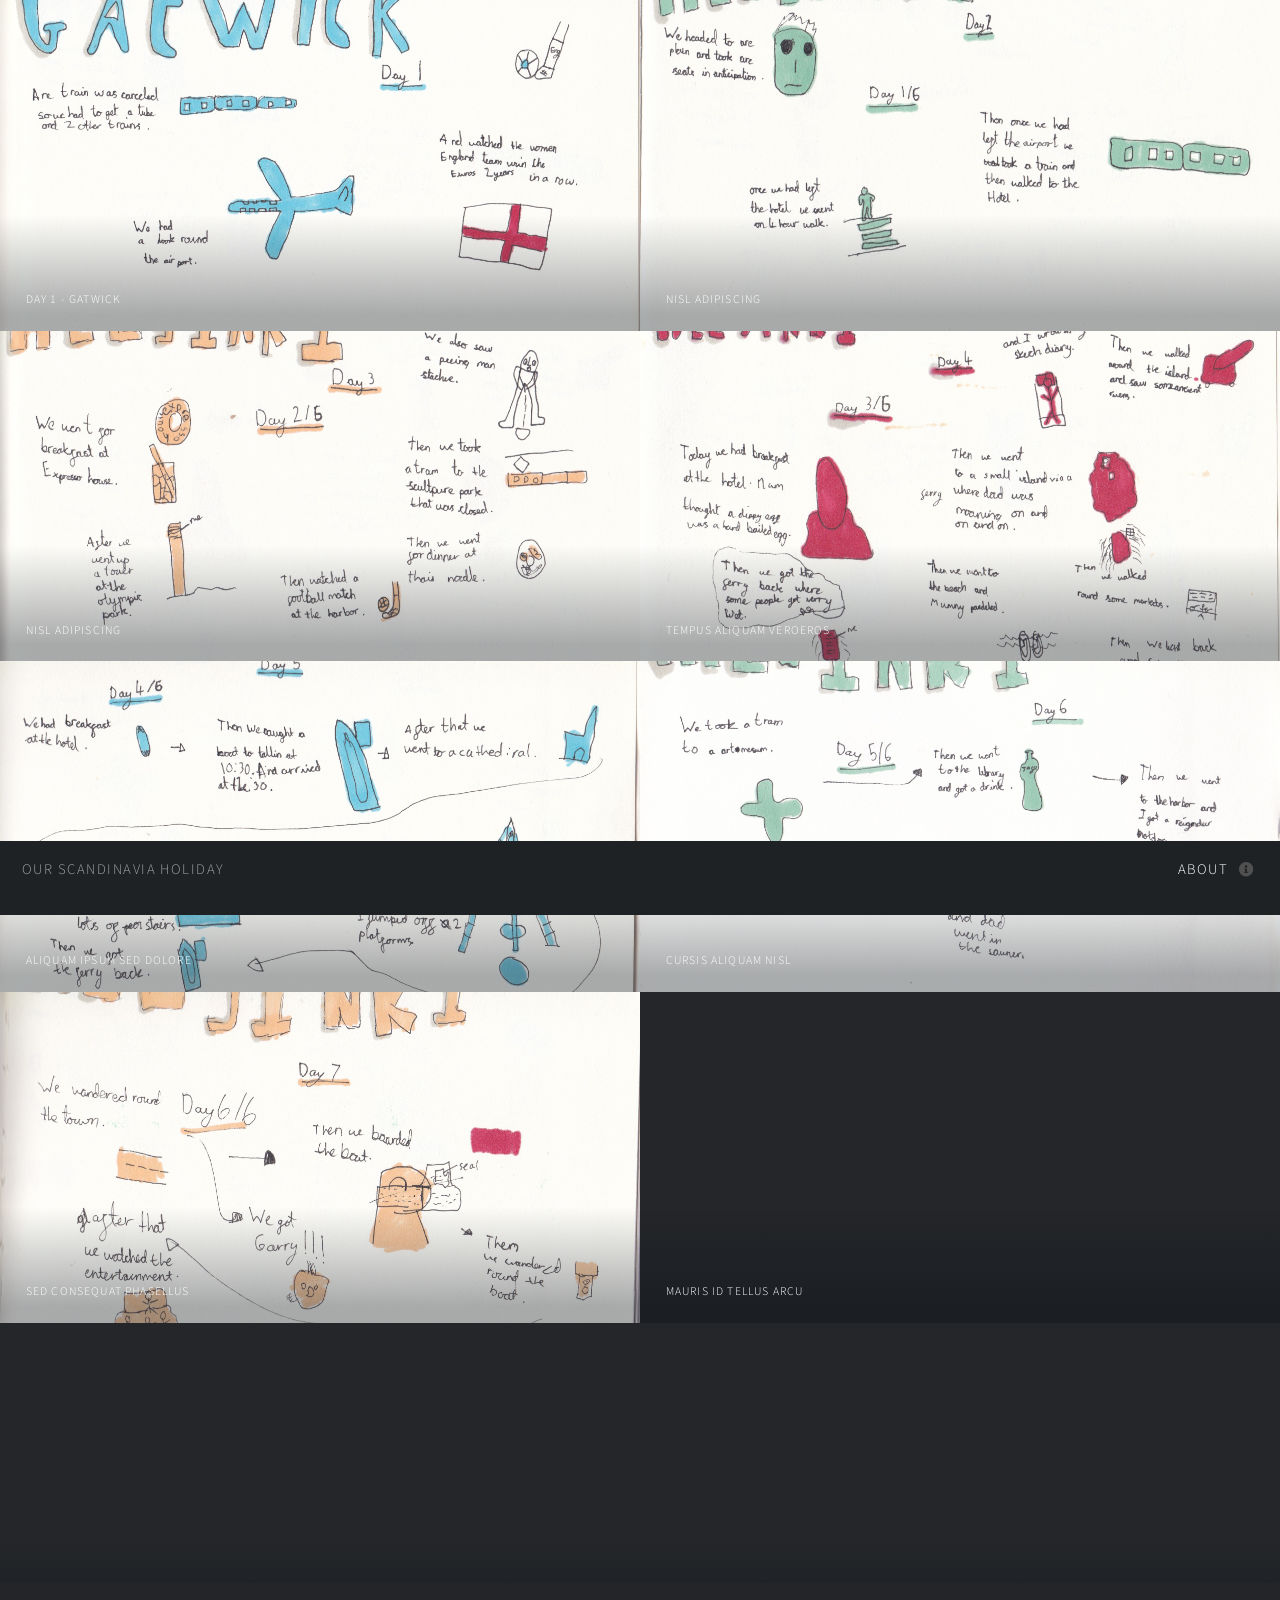
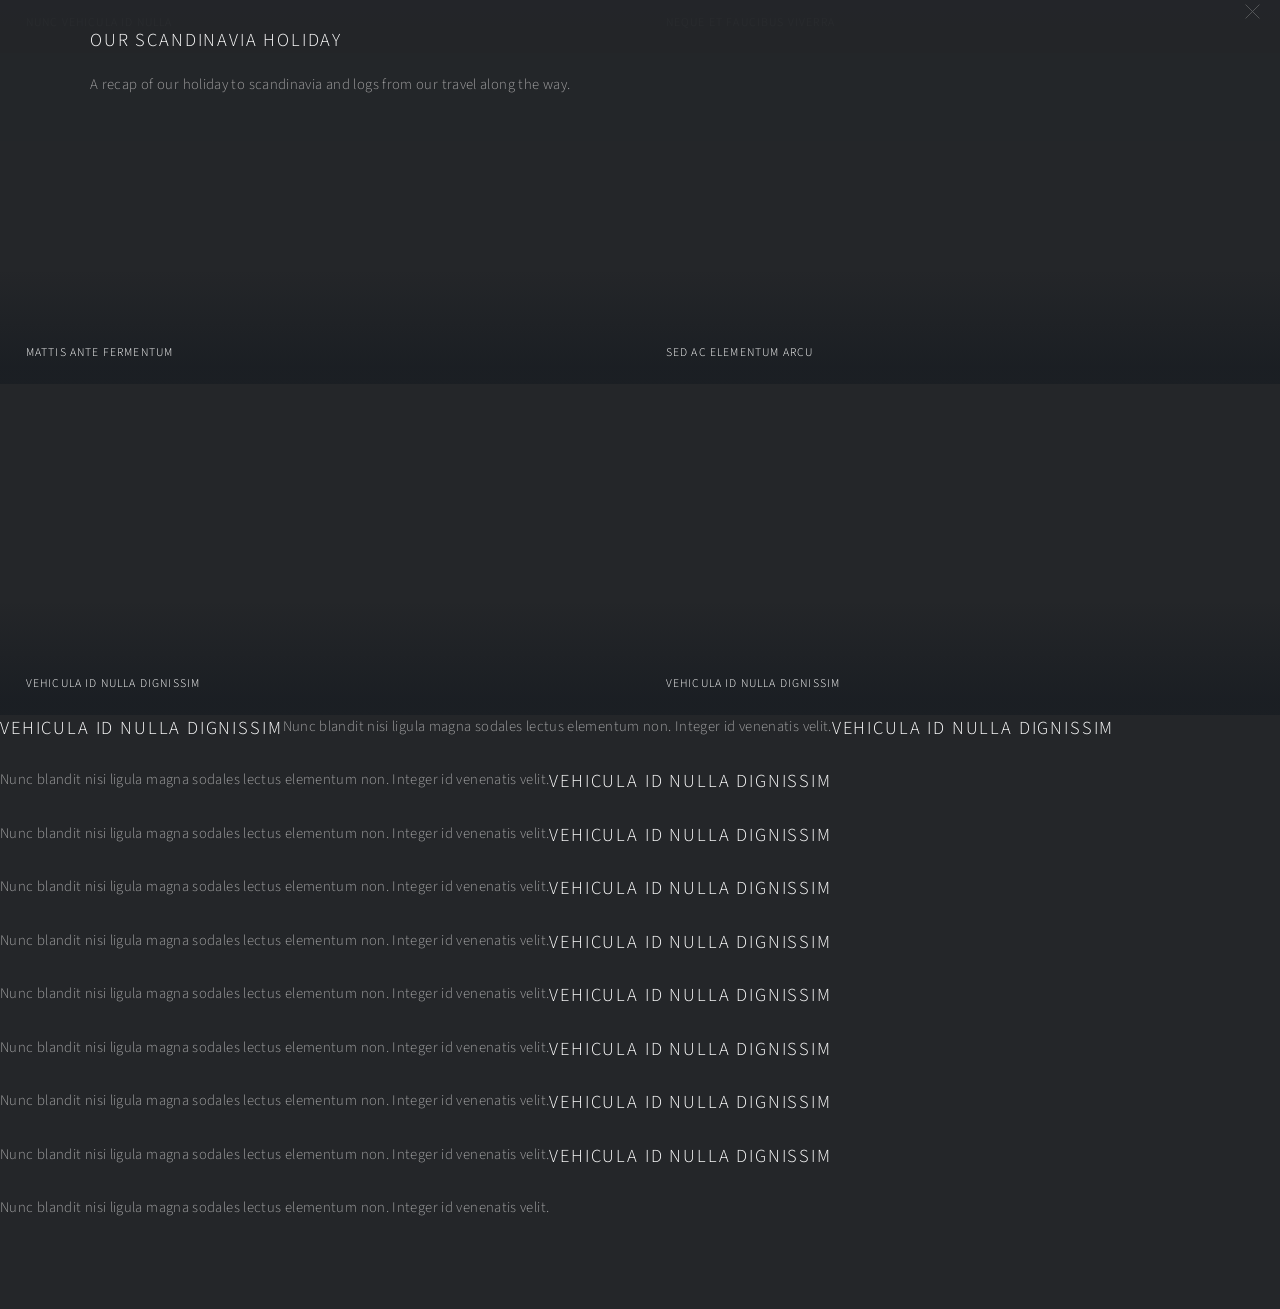
==== commit 7b67faf4: "Refactor holiday page structure and content" ====
--- a/holiday/index.html
+++ b/holiday/index.html
@@ -1,89 +1,177 @@
 <!DOCTYPE HTML>
 <!--
-  Multiverse by HTML5 UP
-  html5up.net | @ajlkn
-  Free for personal and commercial use under the CCA 3.0 license (html5up.net/license)
+	Multiverse by HTML5 UP
+	html5up.net | @ajlkn
+	Free for personal and commercial use under the CCA 3.0 license (html5up.net/license)
 -->
 <html>
-  <head>
-    <title>Our Scandinavia holiday</title>
-    <meta charset="utf-8" />
-    <meta name="viewport" content="width=device-width, initial-scale=1, user-scalable=no" />
-    <link rel="stylesheet" href="assets/css/main.css" />
-    <noscript><link rel="stylesheet" href="assets/css/noscript.css" /></noscript>
-  </head>
+	<head>
+		<title>Multiverse by HTML5 UP</title>
+		<meta charset="utf-8" />
+		<meta name="viewport" content="width=device-width, initial-scale=1, user-scalable=no" />
+		<link rel="stylesheet" href="assets/css/main.css" />
+		<noscript><link rel="stylesheet" href="assets/css/noscript.css" /></noscript>
+	</head>
+	<body class="is-preload">
 
-  <body class="is-preload">
-    <div id="wrapper">
-      <header id="header">
-        <h1><a href="index.html">Our Scandinavia holiday</a></h1>
-        <nav>
-          <ul>
-            <li><a href="#footer" class="icon solid fa-info-circle">About</a></li>
-          </ul>
-        </nav>
-      </header>
+		<!-- Wrapper -->
+			<div id="wrapper">
 
-      <div id="main">
-		<article class="thumb">
-			<a href="images/Gatwickday1.jpg" class="image"><img src="images/Gatwickday1.jpg" alt="" /></a>
-			<h2>Day 1 - Gatwick</h2>
-			<p>Our first train was cancelled so we had to get another one and the lionesses won the euros.</p>
-		</article>
-		<article class="thumb">
-			<a href="images/Helsinkiday1.jpg" class="image"><img src="images/Helsinkiday1.jpg" alt="" /></a>
-			<h2>Nisl adipiscing</h2>
-			<p>Nunc blandit nisi ligula magna sodales lectus elementum non. Integer id venenatis velit.</p>
-		</article>
-		<article class="thumb">
-			<a href="images/Helsinkiday2.jpg" class="image"><img src="images/Helsinkiday2.jpg" alt="" /></a>
-			<h2>Nisl adipiscing</h2>
-			<p>Nunc blandit nisi ligula magna sodales lectus elementum non. Integer id venenatis velit.</p>
-		</article>
-		<article class="thumb">
-			<a href="images/Helsinkiday3.jpg" class="image"><img src="images/Helsinkiday3.jpg" alt="" /></a>
-			<h2>Tempus aliquam veroeros</h2>
-			<p>Nunc blandit nisi ligula magna sodales lectus elementum non. Integer id venenatis velit.</p>
-		</article>
-		<article class="thumb">
-			<a href="images/Helsinkiday4.jpg" class="image"><img src="images/Helsinkiday4.jpg" alt="" /></a>
-			<h2>Aliquam ipsum sed dolore</h2>
-			<p>Nunc blandit nisi ligula magna sodales lectus elementum non. Integer id venenatis velit.</p>
-		</article>
-		<article class="thumb">
-			<a href="images/Helsinkiday5.jpg" class="image"><img src="images/Helsinkiday5.jpg" alt="" /></a>
-			<h2>Cursis aliquam nisl</h2>
-			<p>Nunc blandit nisi ligula magna sodales lectus elementum non. Integer id venenatis velit.</p>
-		</article>
-		<article class="thumb">
-			<a href="images/Helsinkiday6.jpg" class="image"><img src="images/Helsinkiday6.jpg" alt="" /></a>
-			<h2>Sed consequat phasellus</h2>
-			<p>Nunc blandit nisi ligula magna sodales lectus elementum non. Integer id venenatis velit.</p>
-		</article>
-      </div>
+				<!-- Header -->
+					<header id="header">
+						<h1><a href="index.html">Our Scandinavia holiday</a></h1>
+						<nav>
+							<ul>
+								<li><a href="#footer" class="icon solid fa-info-circle">About</a></li>
+							</ul>
+						</nav>
+					</header>
 
-      <footer id="footer" class="panel">
-        <div class="inner">
-          <div>
-            <section>
-              <h2>Our Scandinavia holiday</h2>
-			  <p>Nulla consequat, ex ut suscipit rutrum, mi dolor tincidunt erat, et scelerisque turpis ipsum eget quis orci mattis aliquet. Maecenas fringilla et ante at lorem et ipsum. Dolor nulla eu bibendum sapien. Donec non pharetra dui. Nulla consequat, ex ut suscipit rutrum, mi dolor tincidunt erat, et scelerisque turpis ipsum.</p>
-            </section>
-            <p class="copyright">
-              &copy; Adrian Banks.
-              <br/>
-              Design by <a href="http://html5up.net">HTML5 UP</a>.
-            </p>
-          </div>
-        </div>
-      </footer>
-    </div>
+				<!-- Main -->
+					<div id="main">
+						<article class="thumb">
+							<a href="images/Gatwickday1.jpg" class="image"><img src="images/Gatwickday1.jpg" alt="" /></a>
+							<h2>Day 1 - Gatwick</h2>
+							<p>Our first train was cancelled so we had to get another one and the lionesses won the euros.</p>
+						</article>
+						<article class="thumb">
+							<a href="images/Helsinkiday1.jpg" class="image"><img src="images/Helsinkiday1.jpg" alt="" /></a>
+							<h2>Nisl adipiscing</h2>
+							<p>Nunc blandit nisi ligula magna sodales lectus elementum non. Integer id venenatis velit.</p>
+						</article>
+						<article class="thumb">
+							<a href="images/Helsinkiday2.jpg" class="image"><img src="images/Helsinkiday2.jpg" alt="" /></a>
+							<h2>Nisl adipiscing</h2>
+							<p>Nunc blandit nisi ligula magna sodales lectus elementum non. Integer id venenatis velit.</p>
+						</article>
+						<article class="thumb">
+							<a href="images/Helsinkiday3.jpg" class="image"><img src="images/Helsinkiday3.jpg" alt="" /></a>
+							<h2>Tempus aliquam veroeros</h2>
+							<p>Nunc blandit nisi ligula magna sodales lectus elementum non. Integer id venenatis velit.</p>
+						</article>
+						<article class="thumb">
+							<a href="images/Helsinkiday4.jpg" class="image"><img src="images/Helsinkiday4.jpg" alt="" /></a>
+							<h2>Aliquam ipsum sed dolore</h2>
+							<p>Nunc blandit nisi ligula magna sodales lectus elementum non. Integer id venenatis velit.</p>
+						</article>
+						<article class="thumb">
+							<a href="images/Helsinkiday5.jpg" class="image"><img src="images/Helsinkiday5.jpg" alt="" /></a>
+							<h2>Cursis aliquam nisl</h2>
+							<p>Nunc blandit nisi ligula magna sodales lectus elementum non. Integer id venenatis velit.</p>
+						</article>
+						<article class="thumb">
+							<a href="images/Helsinkiday6.jpg" class="image"><img src="images/Helsinkiday6.jpg" alt="" /></a>
+							<h2>Sed consequat phasellus</h2>
+							<p>Nunc blandit nisi ligula magna sodales lectus elementum non. Integer id venenatis velit.</p>
+						</article>
+						<article class="thumb">
+							<a href="images/Stockholmday1.jpg" class="image"><img src="images/Stockholmday1.jpg" alt="" /></a>
+							<h2>Mauris id tellus arcu</h2>
+							<p>Nunc blandit nisi ligula magna sodales lectus elementum non. Integer id venenatis velit.</p>
+						</article>
+						<article class="thumb">
+							<a href="images/Stockholmday2.jpg" class="image"><img src="images/Stockholmday2.jpg" alt="" /></a>
+							<h2>Nunc vehicula id nulla</h2>
+							<p>Nunc blandit nisi ligula magna sodales lectus elementum non. Integer id venenatis velit.</p>
+						</article>
+						<article class="thumb">
+							<a href="images/Stockholmday3.jpg" class="image"><img src="images/Stockholmday3.jpg" alt="" /></a>
+							<h2>Neque et faucibus viverra</h2>
+							<p>Nunc blandit nisi ligula magna sodales lectus elementum non. Integer id venenatis velit.</p>
+						</article>
+						<article class="thumb">
+							<a href="images/Stockholmday4.jpg" class="image"><img src="images/Stockholmday4.jpg" alt="" /></a>
+							<h2>Mattis ante fermentum</h2>
+							<p>Nunc blandit nisi ligula magna sodales lectus elementum non. Integer id venenatis velit.</p>
+						</article>
+						<article class="thumb">
+							<a href="images/Osloday1.jpg" class="image"><img src="images/Osloday1.jpg" alt="" /></a>
+							<h2>Sed ac elementum arcu</h2>
+							<p>Nunc blandit nisi ligula magna sodales lectus elementum non. Integer id venenatis velit.</p>
+						</article>
+						<article class="thumb">
+							<a href="images/Osloday2.jpg" class="image"><img src="images/Osloday2.jpg" alt="" /></a>
+							<h2>Vehicula id nulla dignissim</h2>
+							<p>Nunc blandit nisi ligula magna sodales lectus elementum non. Integer id venenatis velit.</p>
+						</article>
+						<article class="thumb">
+							<a href="images/Osloday3.jpg" class="image"><img src="images/Osloday3.jpg" alt="" /></a>
+							<h2>Vehicula id nulla dignissim</h2>
+							<p>Nunc blandit nisi ligula magna sodales lectus elementum non. Integer id venenatis velit.</p>
+						</article
+						<article class="thumb">
+							<a href="images/Osloday4.png" class="image"><img src="images/Osloday4.png" alt="" /></a>
+							<h2>Vehicula id nulla dignissim</h2>
+							<p>Nunc blandit nisi ligula magna sodales lectus elementum non. Integer id venenatis velit.</p>
+						</article
+						<article class="thumb">
+							<a href="images/Osloday5.png" class="image"><img src="images/Osloday5.png" alt="" /></a>
+							<h2>Vehicula id nulla dignissim</h2>
+							<p>Nunc blandit nisi ligula magna sodales lectus elementum non. Integer id venenatis velit.</p>
+						</article
+						<article class="thumb">
+							<a href="images/Copenhagenday1.jpg" class="image"><img src="images/Copenhagenday1.jpg" alt="" /></a>
+							<h2>Vehicula id nulla dignissim</h2>
+							<p>Nunc blandit nisi ligula magna sodales lectus elementum non. Integer id venenatis velit.</p>
+						</article
+						<article class="thumb">
+							<a href="images/Copenhagenday2.jpg" class="image"><img src="images/Copenhagen2.jpg" alt="" /></a>
+							<h2>Vehicula id nulla dignissim</h2>
+							<p>Nunc blandit nisi ligula magna sodales lectus elementum non. Integer id venenatis velit.</p>
+						</article
+						</article
+						<article class="thumb">
+							<a href="images/Copenhagenday3.png" class="image"><img src="images/Osloday5.png" alt="" /></a>
+							<h2>Vehicula id nulla dignissim</h2>
+							<p>Nunc blandit nisi ligula magna sodales lectus elementum non. Integer id venenatis velit.</p>
+						</article
+						<article class="thumb">
+							<a href="images/Copenhagenday4.jpg" class="image"><img src="images/Copenhagenday1.jpg" alt="" /></a>
+							<h2>Vehicula id nulla dignissim</h2>
+							<p>Nunc blandit nisi ligula magna sodales lectus elementum non. Integer id venenatis velit.</p>
+						</article
+						<article class="thumb">
+							<a href="images/Hamburgday1.jpg" class="image"><img src="images/Copenhagen2.jpg" alt="" /></a>
+							<h2>Vehicula id nulla dignissim</h2>
+							<p>Nunc blandit nisi ligula magna sodales lectus elementum non. Integer id venenatis velit.</p>
+						</article
+						<article class="thumb">
+							<a href="images/Hambergday2.png" class="image"><img src="images/Osloday5.png" alt="" /></a>
+							<h2>Vehicula id nulla dignissim</h2>
+							<p>Nunc blandit nisi ligula magna sodales lectus elementum non. Integer id venenatis velit.</p>
+						</article
+						<article class="thumb">
+							<a href="images/Hamburgday3.jpg" class="image"><img src="images/Copenhagenday1.jpg" alt="" /></a>
+							<h2>Vehicula id nulla dignissim</h2>
+							<p>Nunc blandit nisi ligula magna sodales lectus elementum non. Integer id venenatis velit.</p>
+						</article
+						<article class="thumb">
+							<a href="images/Hamburgday4.jpg" class="image"><img src="images/Copenhagen2.jpg" alt="" /></a>
+							<h2>Vehicula id nulla dignissim</h2>
+							<p>Nunc blandit nisi ligula magna sodales lectus elementum non. Integer id venenatis velit.</p>
+						</article
+					</div>
 
-    <script src="assets/js/jquery.min.js"></script>
-    <script src="assets/js/jquery.poptrox.min.js"></script>
-    <script src="assets/js/browser.min.js"></script>
-    <script src="assets/js/breakpoints.min.js"></script>
-    <script src="assets/js/util.js"></script>
-    <script src="assets/js/main.js"></script>
-  </body>
+				<!-- Footer -->
+					<footer id="footer" class="panel">
+						<div class="inner split">
+							<div>
+								<section>
+									<h2>Our Scandinavia holiday</h2>
+									<p>A recap of our holiday to scandinavia and logs from our travel along the way.</p>
+								</section>
+							</div>
+						</div>
+					</footer>
+			</div>
+
+		<!-- Scripts -->
+			<script src="assets/js/jquery.min.js"></script>
+			<script src="assets/js/jquery.poptrox.min.js"></script>
+			<script src="assets/js/browser.min.js"></script>
+			<script src="assets/js/breakpoints.min.js"></script>
+			<script src="assets/js/util.js"></script>
+			<script src="assets/js/main.js"></script>
+
+	</body>
 </html>
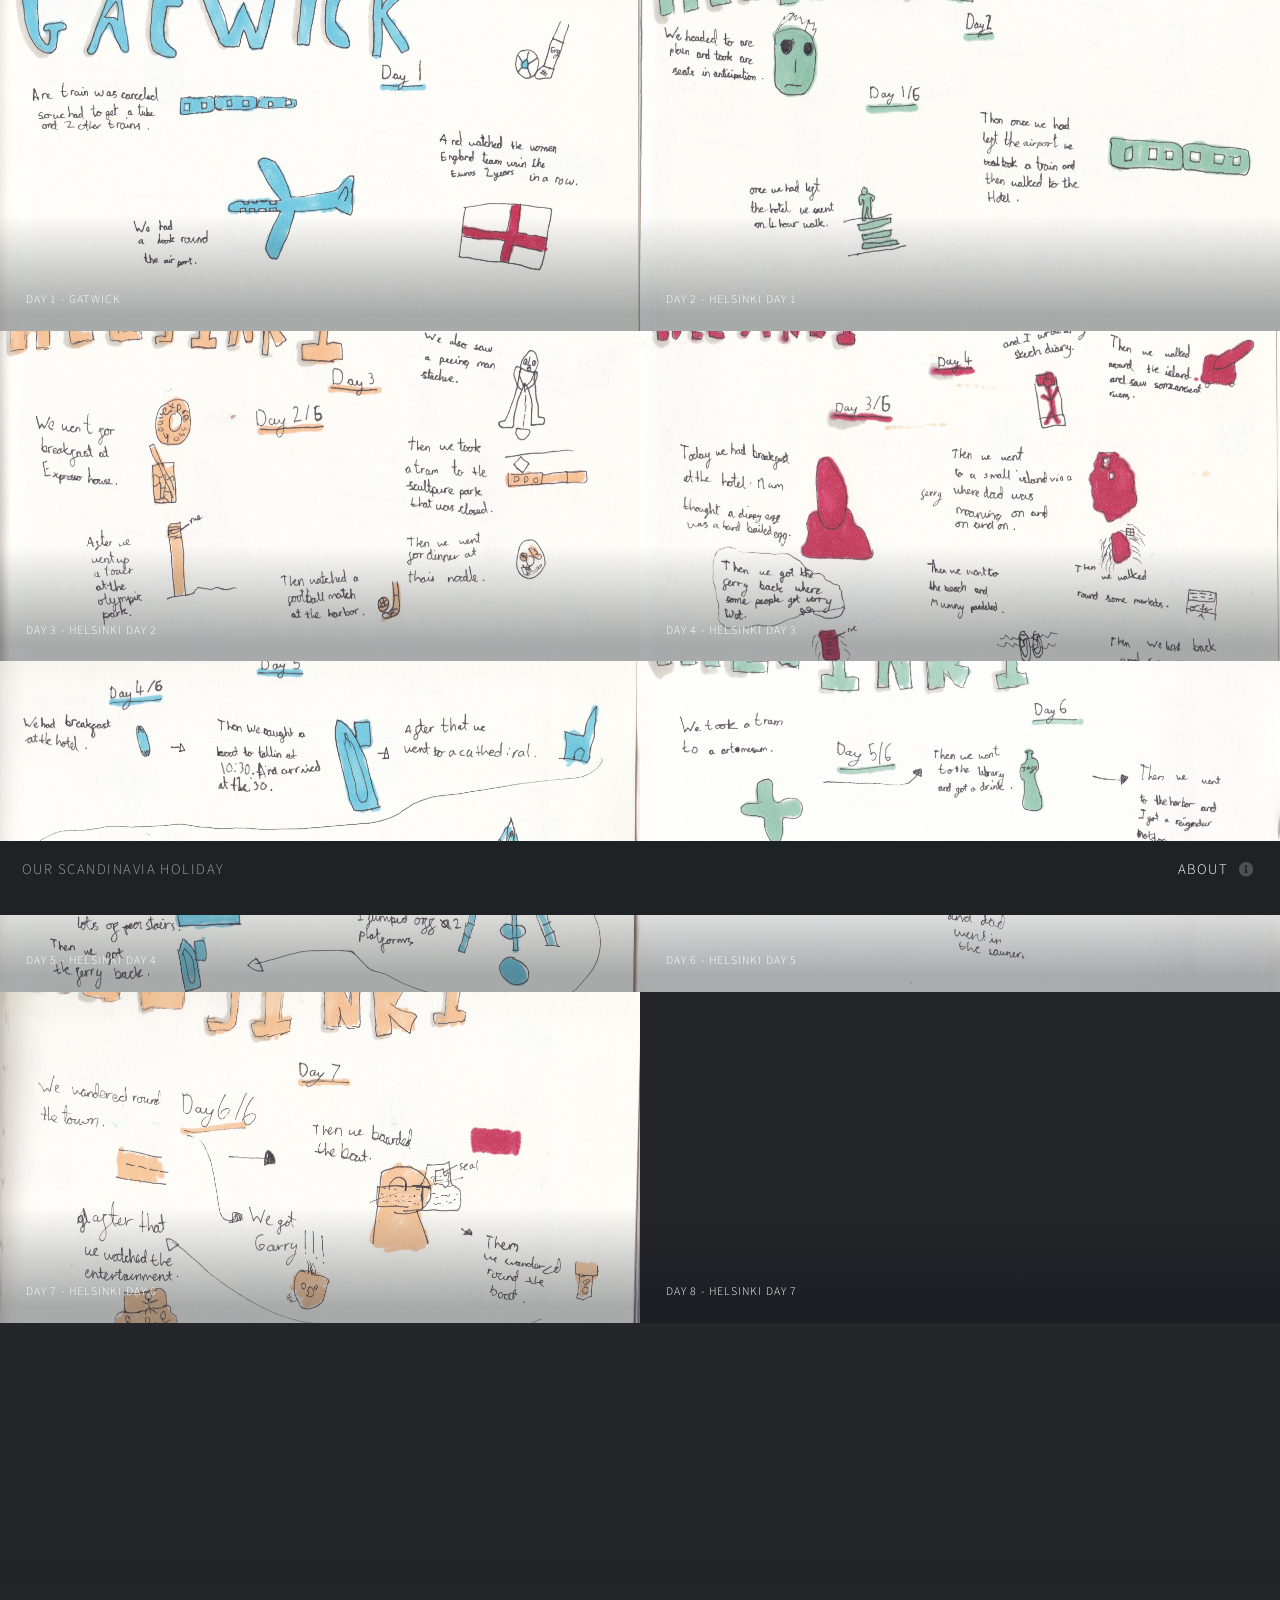
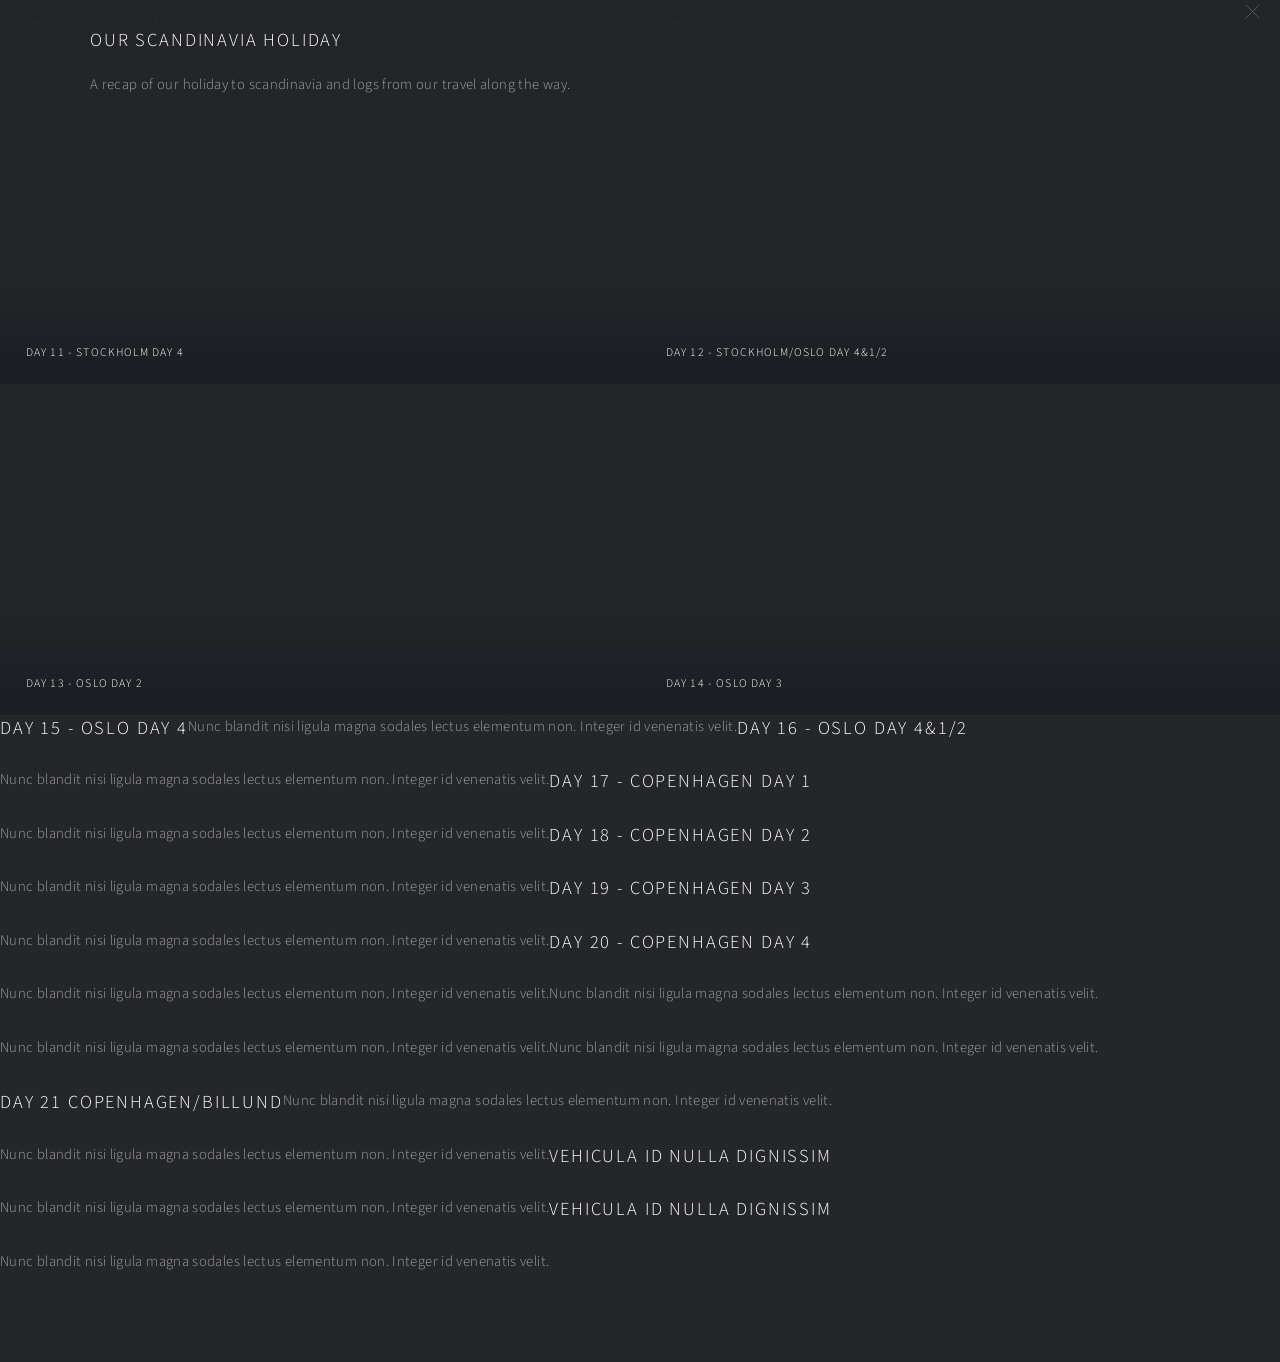
==== commit 534ea5cc: "Revise trip details for Helsinki, Stockholm, and Oslo Updated the titles and descriptions for each d" ====
--- a/holiday/index.html
+++ b/holiday/index.html
@@ -36,117 +36,132 @@
 						</article>
 						<article class="thumb">
 							<a href="images/Helsinkiday1.jpg" class="image"><img src="images/Helsinkiday1.jpg" alt="" /></a>
-							<h2>Nisl adipiscing</h2>
-							<p>Nunc blandit nisi ligula magna sodales lectus elementum non. Integer id venenatis velit.</p>
+							<h2>Day 2 - helsinki day 1</h2>
+							<p>We went to our filght and once we arrived we went on a walk round the city.</p>
 						</article>
 						<article class="thumb">
 							<a href="images/Helsinkiday2.jpg" class="image"><img src="images/Helsinkiday2.jpg" alt="" /></a>
-							<h2>Nisl adipiscing</h2>
-							<p>Nunc blandit nisi ligula magna sodales lectus elementum non. Integer id venenatis velit.</p>
+							<h2>Day 3 - helsinki day 2</h2>
+							<p>We had breakfast then we watched a football match at the harbor.</p>
 						</article>
 						<article class="thumb">
 							<a href="images/Helsinkiday3.jpg" class="image"><img src="images/Helsinkiday3.jpg" alt="" /></a>
-							<h2>Tempus aliquam veroeros</h2>
+							<h2>Day 4 - helsinki day 3</h2>
 							<p>Nunc blandit nisi ligula magna sodales lectus elementum non. Integer id venenatis velit.</p>
 						</article>
 						<article class="thumb">
 							<a href="images/Helsinkiday4.jpg" class="image"><img src="images/Helsinkiday4.jpg" alt="" /></a>
-							<h2>Aliquam ipsum sed dolore</h2>
+							<h2>Day 5 - helsinki day 4</h2>
 							<p>Nunc blandit nisi ligula magna sodales lectus elementum non. Integer id venenatis velit.</p>
 						</article>
 						<article class="thumb">
 							<a href="images/Helsinkiday5.jpg" class="image"><img src="images/Helsinkiday5.jpg" alt="" /></a>
-							<h2>Cursis aliquam nisl</h2>
+							<h2>Day 6 - helsinki day 5</h2>
 							<p>Nunc blandit nisi ligula magna sodales lectus elementum non. Integer id venenatis velit.</p>
 						</article>
 						<article class="thumb">
 							<a href="images/Helsinkiday6.jpg" class="image"><img src="images/Helsinkiday6.jpg" alt="" /></a>
-							<h2>Sed consequat phasellus</h2>
+							<h2>Day 7 - helsinki day 6</h2>
 							<p>Nunc blandit nisi ligula magna sodales lectus elementum non. Integer id venenatis velit.</p>
 						</article>
 						<article class="thumb">
-							<a href="images/Stockholmday1.jpg" class="image"><img src="images/Stockholmday1.jpg" alt="" /></a>
-							<h2>Mauris id tellus arcu</h2>
+							<a href="images/Stockholmday1.png" class="image"><img src="images/Stockholmday1.jpg" alt="" /></a>
+							<h2>Day 8 - helsinki day 7</h2>
 							<p>Nunc blandit nisi ligula magna sodales lectus elementum non. Integer id venenatis velit.</p>
 						</article>
 						<article class="thumb">
-							<a href="images/Stockholmday2.jpg" class="image"><img src="images/Stockholmday2.jpg" alt="" /></a>
-							<h2>Nunc vehicula id nulla</h2>
+							<a href="images/Stockholmday2.png" class="image"><img src="images/Stockholmday2.jpg" alt="" /></a>
+							<h2>Day 9 - stockholm day 1</h2>
 							<p>Nunc blandit nisi ligula magna sodales lectus elementum non. Integer id venenatis velit.</p>
 						</article>
 						<article class="thumb">
-							<a href="images/Stockholmday3.jpg" class="image"><img src="images/Stockholmday3.jpg" alt="" /></a>
-							<h2>Neque et faucibus viverra</h2>
+							<a href="images/Stockholmday3.png" class="image"><img src="images/Stockholmday3.jpg" alt="" /></a>
+							<h2>Day 10 - stockholm day 2</h2>
 							<p>Nunc blandit nisi ligula magna sodales lectus elementum non. Integer id venenatis velit.</p>
 						</article>
 						<article class="thumb">
-							<a href="images/Stockholmday4.jpg" class="image"><img src="images/Stockholmday4.jpg" alt="" /></a>
-							<h2>Mattis ante fermentum</h2>
+							<a href="images/Stockholmday4.png" class="image"><img src="images/Stockholmday4.jpg" alt="" /></a>
+							<h2>Day 11 - stockholm day 4</h2>
 							<p>Nunc blandit nisi ligula magna sodales lectus elementum non. Integer id venenatis velit.</p>
 						</article>
 						<article class="thumb">
-							<a href="images/Osloday1.jpg" class="image"><img src="images/Osloday1.jpg" alt="" /></a>
-							<h2>Sed ac elementum arcu</h2>
+							<a href="images/Osloday1.png" class="image"><img src="images/Osloday1.jpg" alt="" /></a>
+							<h2>Day 12 - stockholm/Oslo day 4&1/2</h2>
 							<p>Nunc blandit nisi ligula magna sodales lectus elementum non. Integer id venenatis velit.</p>
 						</article>
 						<article class="thumb">
-							<a href="images/Osloday2.jpg" class="image"><img src="images/Osloday2.jpg" alt="" /></a>
-							<h2>Vehicula id nulla dignissim</h2>
+							<a href="images/Osloday2.png" class="image"><img src="images/Osloday2.jpg" alt="" /></a>
+							<h2>Day 13 - Oslo day 2</h2>
 							<p>Nunc blandit nisi ligula magna sodales lectus elementum non. Integer id venenatis velit.</p>
 						</article>
 						<article class="thumb">
-							<a href="images/Osloday3.jpg" class="image"><img src="images/Osloday3.jpg" alt="" /></a>
-							<h2>Vehicula id nulla dignissim</h2>
+							<a href="images/Osloday3.png" class="image"><img src="images/Osloday3.jpg" alt="" /></a>
+							<h2>Day 14 - Oslo day 3</h2>
 							<p>Nunc blandit nisi ligula magna sodales lectus elementum non. Integer id venenatis velit.</p>
 						</article
 						<article class="thumb">
 							<a href="images/Osloday4.png" class="image"><img src="images/Osloday4.png" alt="" /></a>
-							<h2>Vehicula id nulla dignissim</h2>
+							<h2>Day 15 - Oslo day 4</h2>
 							<p>Nunc blandit nisi ligula magna sodales lectus elementum non. Integer id venenatis velit.</p>
 						</article
 						<article class="thumb">
 							<a href="images/Osloday5.png" class="image"><img src="images/Osloday5.png" alt="" /></a>
-							<h2>Vehicula id nulla dignissim</h2>
+							<h2>Day 16 - Oslo day 4&1/2</h2>
 							<p>Nunc blandit nisi ligula magna sodales lectus elementum non. Integer id venenatis velit.</p>
 						</article
 						<article class="thumb">
-							<a href="images/Copenhagenday1.jpg" class="image"><img src="images/Copenhagenday1.jpg" alt="" /></a>
-							<h2>Vehicula id nulla dignissim</h2>
+							<a href="images/Copenhagenday1.png" class="image"><img src="images/Copenhagenday1.jpg" alt="" /></a>
+							<h2>Day 17 - Copenhagen day 1</h2>
 							<p>Nunc blandit nisi ligula magna sodales lectus elementum non. Integer id venenatis velit.</p>
 						</article
 						<article class="thumb">
-							<a href="images/Copenhagenday2.jpg" class="image"><img src="images/Copenhagen2.jpg" alt="" /></a>
-							<h2>Vehicula id nulla dignissim</h2>
+							<a href="images/Copenhagenday2.png" class="image"><img src="images/Copenhagen2.jpg" alt="" /></a>
+							<h2>Day 18 - Copenhagen day 2</h2>
 							<p>Nunc blandit nisi ligula magna sodales lectus elementum non. Integer id venenatis velit.</p>
 						</article
 						</article
 						<article class="thumb">
 							<a href="images/Copenhagenday3.png" class="image"><img src="images/Osloday5.png" alt="" /></a>
+							<h2>Day 19 - Copenhagen day 3</h2>
+							<p>Nunc blandit nisi ligula magna sodales lectus elementum non. Integer id venenatis velit.</p>
+						</article
+						<article class="thumb">
+							<a href="images/Copenhagenday4.png" class="image"><img src="images/Copenhagenday1.jpg" alt="" /></a>
+							<h2>Day 20 - Copenhagen day 4</h2>
+							<p>Nunc blandit nisi ligula magna sodales lectus elementum non. Integer id venenatis velit.</p>
+						</article
+							<article class="thumb">
+							<a href="images/billundday1.png" class="image"><img src="images/Osloday5.png" alt="" /></a>
+							<h2></h2>
+							<p>Nunc blandit nisi ligula magna sodales lectus elementum non. Integer id venenatis velit.</p>
+						</article
+							<article class="thumb">
+							<a href="images/Billundday1&1/2.png" class="image"><img src="images/Osloday5.png" alt="" /></a>
+							<h2></h2>
+							<p>Nunc blandit nisi ligula magna sodales lectus elementum non. Integer id venenatis velit.</p>
+						</article
+							<article class="thumb">
+							<a href="images/Billundday2.png" class="image"><img src="images/Osloday5.png" alt="" /></a>
+							<h2></h2>
+							<p>Nunc blandit nisi ligula magna sodales lectus elementum non. Integer id venenatis velit.</p>
+						</article
+						<article class="thumb">
+							<a href="images/Hamburgday1.png" class="image"><img src="images/Copenhagen2.jpg" alt="" /></a>
+							<h2>Day 21 Copenhagen/Billund</h2>
+							<p>Nunc blandit nisi ligula magna sodales lectus elementum non. Integer id venenatis velit.</p>
+						</article
+						<article class="thumb">
+							<a href="images/Hambergday2.png" class="image"><img src="images/Osloday5.png" alt="" /></a>
+							<h2></h2>
+							<p>Nunc blandit nisi ligula magna sodales lectus elementum non. Integer id venenatis velit.</p>
+						</article
+						<article class="thumb">
+							<a href="images/Hamburgday3.png" class="image"><img src="images/Copenhagenday1.jpg" alt="" /></a>
 							<h2>Vehicula id nulla dignissim</h2>
 							<p>Nunc blandit nisi ligula magna sodales lectus elementum non. Integer id venenatis velit.</p>
 						</article
 						<article class="thumb">
-							<a href="images/Copenhagenday4.jpg" class="image"><img src="images/Copenhagenday1.jpg" alt="" /></a>
-							<h2>Vehicula id nulla dignissim</h2>
-							<p>Nunc blandit nisi ligula magna sodales lectus elementum non. Integer id venenatis velit.</p>
-						</article
-						<article class="thumb">
-							<a href="images/Hamburgday1.jpg" class="image"><img src="images/Copenhagen2.jpg" alt="" /></a>
-							<h2>Vehicula id nulla dignissim</h2>
-							<p>Nunc blandit nisi ligula magna sodales lectus elementum non. Integer id venenatis velit.</p>
-						</article
-						<article class="thumb">
-							<a href="images/Hambergday2.png" class="image"><img src="images/Osloday5.png" alt="" /></a>
-							<h2>Vehicula id nulla dignissim</h2>
-							<p>Nunc blandit nisi ligula magna sodales lectus elementum non. Integer id venenatis velit.</p>
-						</article
-						<article class="thumb">
-							<a href="images/Hamburgday3.jpg" class="image"><img src="images/Copenhagenday1.jpg" alt="" /></a>
-							<h2>Vehicula id nulla dignissim</h2>
-							<p>Nunc blandit nisi ligula magna sodales lectus elementum non. Integer id venenatis velit.</p>
-						</article
-						<article class="thumb">
-							<a href="images/Hamburgday4.jpg" class="image"><img src="images/Copenhagen2.jpg" alt="" /></a>
+							<a href="images/Hamburgday4.png" class="image"><img src="images/Copenhagen2.jpg" alt="" /></a>
 							<h2>Vehicula id nulla dignissim</h2>
 							<p>Nunc blandit nisi ligula magna sodales lectus elementum non. Integer id venenatis velit.</p>
 						</article
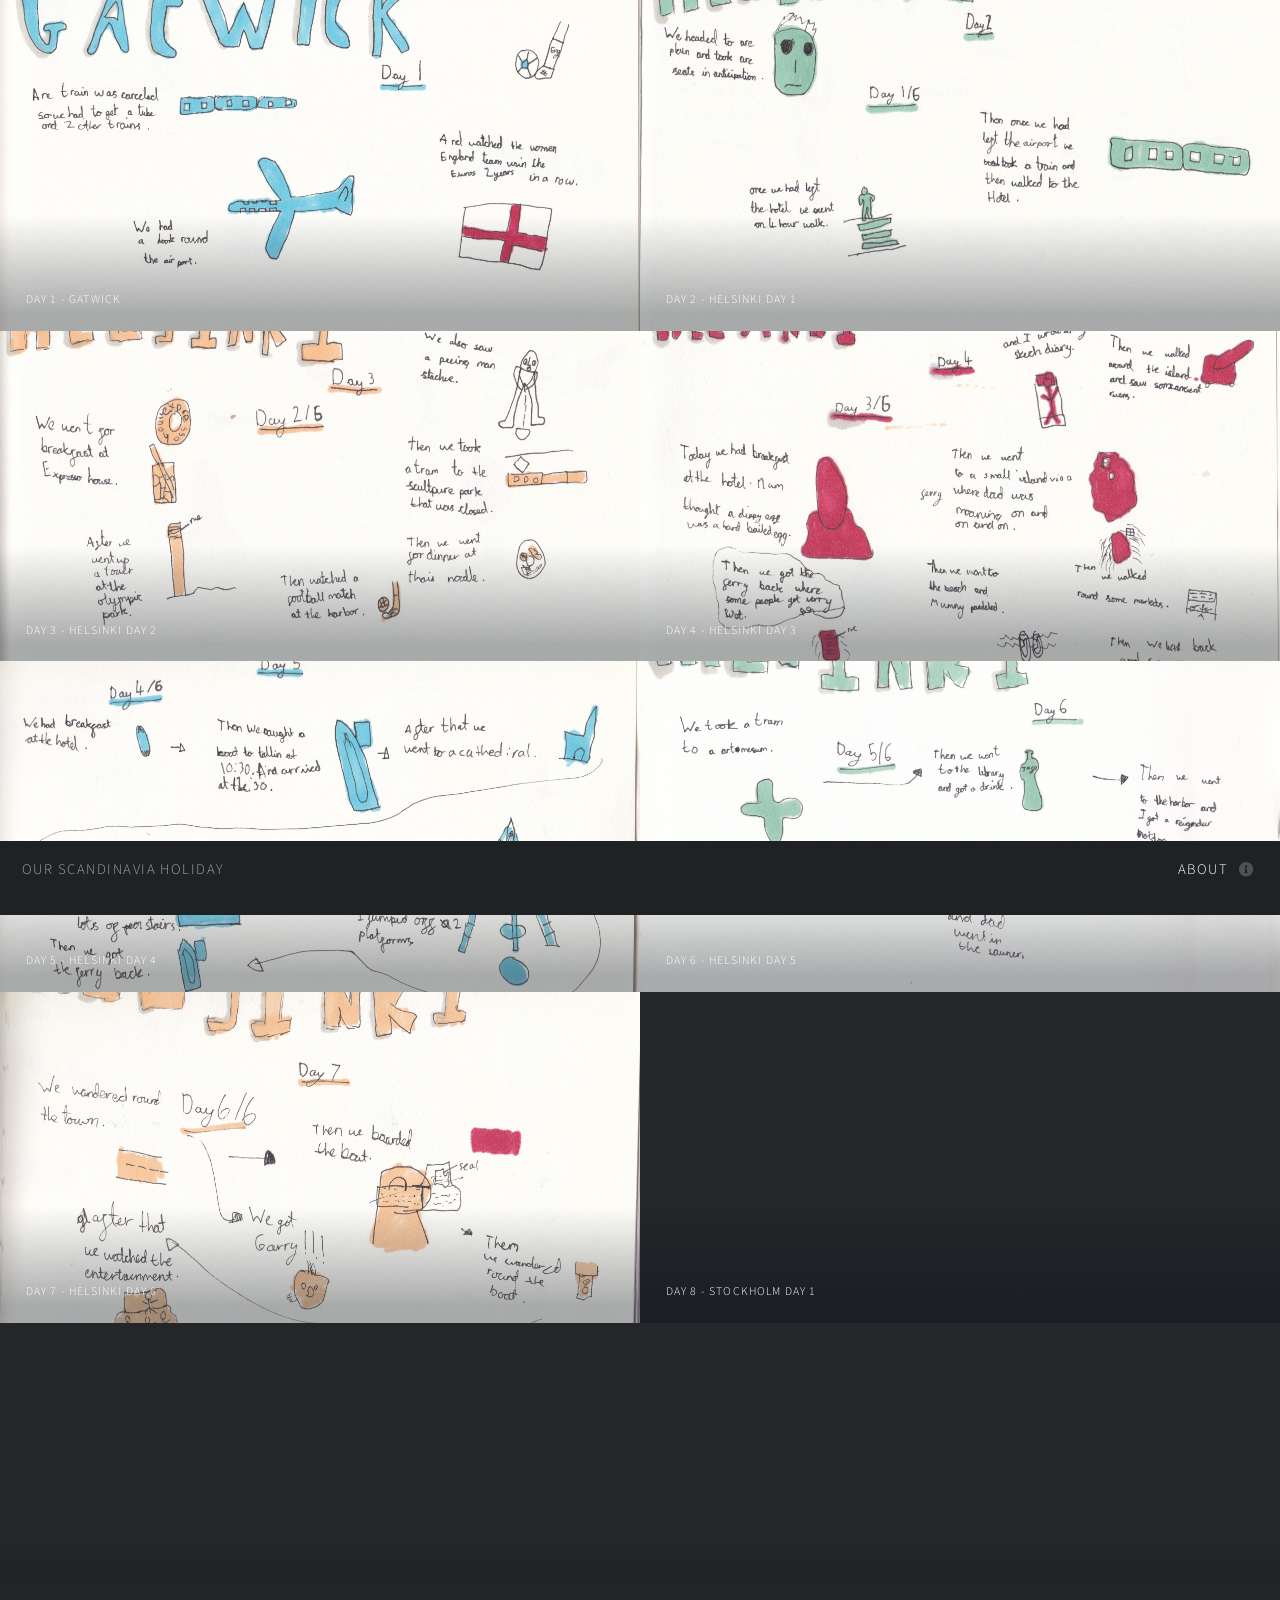
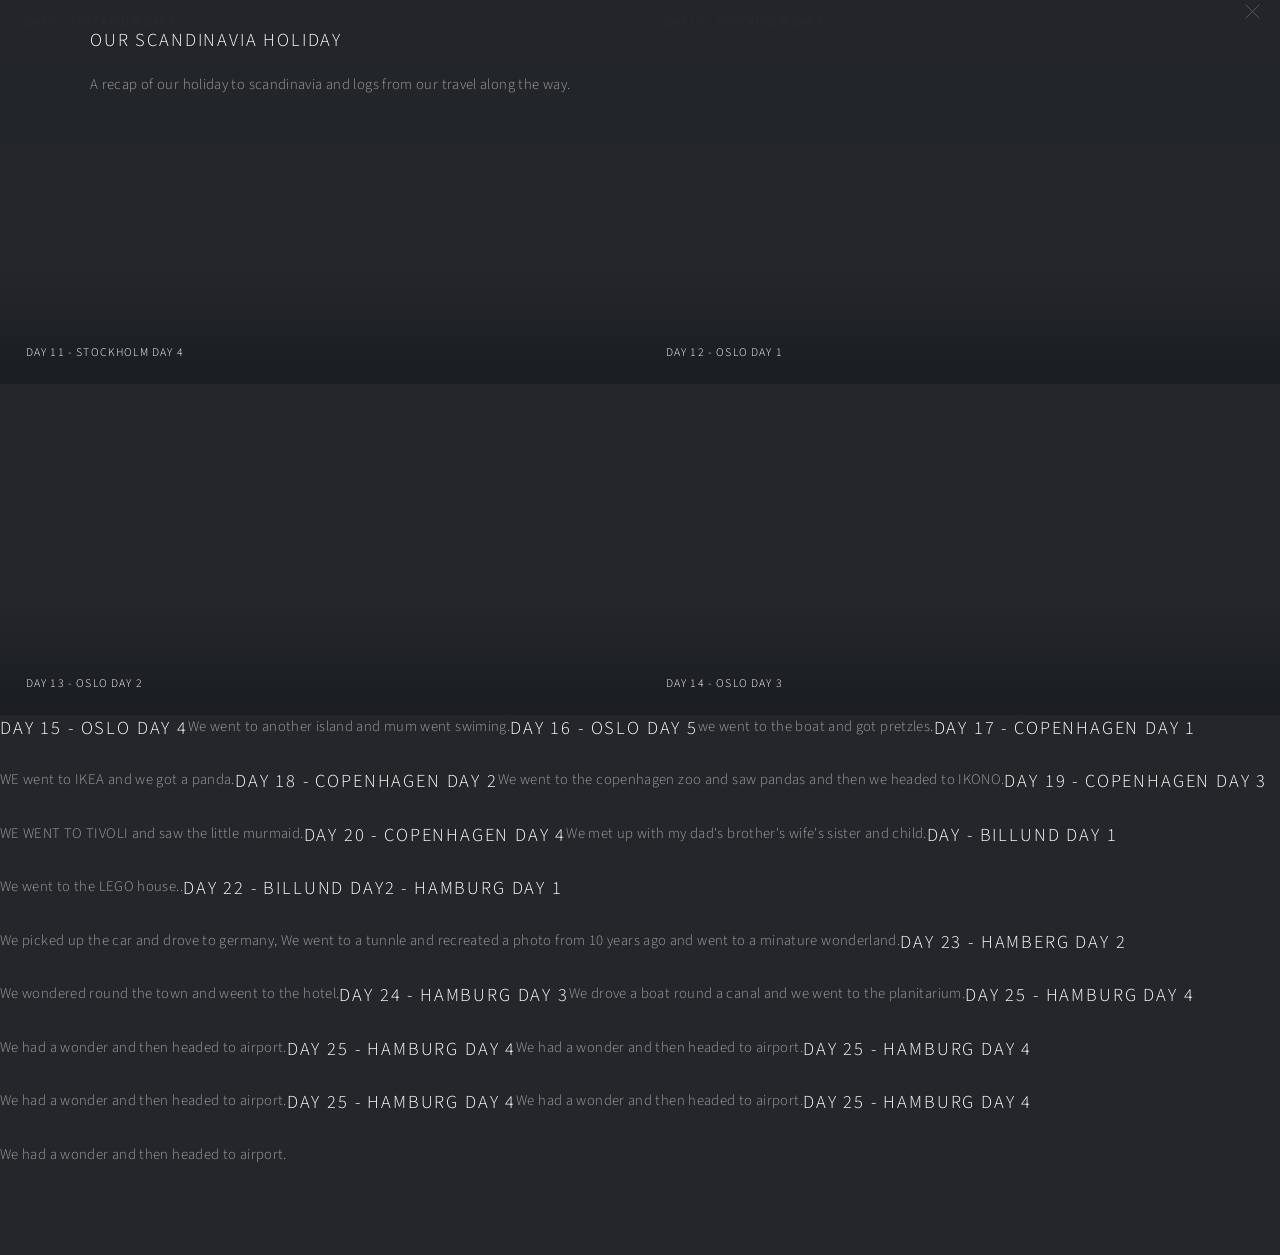
==== commit d10b3862: "Revise travel day descriptions in index.html Updated descriptions for multiple travel days in the ho" ====
--- a/holiday/index.html
+++ b/holiday/index.html
@@ -47,123 +47,133 @@
 						<article class="thumb">
 							<a href="images/Helsinkiday3.jpg" class="image"><img src="images/Helsinkiday3.jpg" alt="" /></a>
 							<h2>Day 4 - helsinki day 3</h2>
-							<p>Nunc blandit nisi ligula magna sodales lectus elementum non. Integer id venenatis velit.</p>
+							<p>We went to a island and wondered around.</p>
 						</article>
 						<article class="thumb">
 							<a href="images/Helsinkiday4.jpg" class="image"><img src="images/Helsinkiday4.jpg" alt="" /></a>
 							<h2>Day 5 - helsinki day 4</h2>
-							<p>Nunc blandit nisi ligula magna sodales lectus elementum non. Integer id venenatis velit.</p>
+							<p>We headed to a museum in talin and i climbed a ship's net.</p>
 						</article>
 						<article class="thumb">
 							<a href="images/Helsinkiday5.jpg" class="image"><img src="images/Helsinkiday5.jpg" alt="" /></a>
 							<h2>Day 6 - helsinki day 5</h2>
-							<p>Nunc blandit nisi ligula magna sodales lectus elementum non. Integer id venenatis velit.</p>
+							<p>We went to a art museum and i had a reindeer hotdog.</p>
 						</article>
 						<article class="thumb">
 							<a href="images/Helsinkiday6.jpg" class="image"><img src="images/Helsinkiday6.jpg" alt="" /></a>
 							<h2>Day 7 - helsinki day 6</h2>
-							<p>Nunc blandit nisi ligula magna sodales lectus elementum non. Integer id venenatis velit.</p>
+							<p>We got on the boat and wondered round.</p>
 						</article>
 						<article class="thumb">
 							<a href="images/Stockholmday1.png" class="image"><img src="images/Stockholmday1.jpg" alt="" /></a>
-							<h2>Day 8 - helsinki day 7</h2>
-							<p>Nunc blandit nisi ligula magna sodales lectus elementum non. Integer id venenatis velit.</p>
+							<h2>Day 8 - Stockholm day 1</h2>
+							<p>We got setteled in the hotel and then wondered round the town.</p>
 						</article>
 						<article class="thumb">
 							<a href="images/Stockholmday2.png" class="image"><img src="images/Stockholmday2.jpg" alt="" /></a>
-							<h2>Day 9 - stockholm day 1</h2>
-							<p>Nunc blandit nisi ligula magna sodales lectus elementum non. Integer id venenatis velit.</p>
+							<h2>Day 9 - stockholm day 2</h2>
+							<p>We went to scansken and then headed back to the hotel.</p>
 						</article>
 						<article class="thumb">
 							<a href="images/Stockholmday3.png" class="image"><img src="images/Stockholmday3.jpg" alt="" /></a>
-							<h2>Day 10 - stockholm day 2</h2>
-							<p>Nunc blandit nisi ligula magna sodales lectus elementum non. Integer id venenatis velit.</p>
+							<h2>Day 10 - stockholm day 3</h2>
+							<p>we went and wondered round a town and then we went to the ice bar.</p>
 						</article>
 						<article class="thumb">
 							<a href="images/Stockholmday4.png" class="image"><img src="images/Stockholmday4.jpg" alt="" /></a>
 							<h2>Day 11 - stockholm day 4</h2>
-							<p>Nunc blandit nisi ligula magna sodales lectus elementum non. Integer id venenatis velit.</p>
+							<p>We got on a train to  head to oslo.</p>
 						</article>
 						<article class="thumb">
 							<a href="images/Osloday1.png" class="image"><img src="images/Osloday1.jpg" alt="" /></a>
-							<h2>Day 12 - stockholm/Oslo day 4&1/2</h2>
-							<p>Nunc blandit nisi ligula magna sodales lectus elementum non. Integer id venenatis velit.</p>
+							<h2>Day 12 - Oslo day 1</h2>
+							<p>We wondered round the town abd then had dinner.</p>
 						</article>
 						<article class="thumb">
 							<a href="images/Osloday2.png" class="image"><img src="images/Osloday2.jpg" alt="" /></a>
 							<h2>Day 13 - Oslo day 2</h2>
-							<p>Nunc blandit nisi ligula magna sodales lectus elementum non. Integer id venenatis velit.</p>
+							<p>We went to a scultpure park and then had a curry.</p>
 						</article>
 						<article class="thumb">
 							<a href="images/Osloday3.png" class="image"><img src="images/Osloday3.jpg" alt="" /></a>
 							<h2>Day 14 - Oslo day 3</h2>
-							<p>Nunc blandit nisi ligula magna sodales lectus elementum non. Integer id venenatis velit.</p>
+							<p>We went to the fram museum and then we went to indian food and co.</p>
 						</article
 						<article class="thumb">
 							<a href="images/Osloday4.png" class="image"><img src="images/Osloday4.png" alt="" /></a>
 							<h2>Day 15 - Oslo day 4</h2>
-							<p>Nunc blandit nisi ligula magna sodales lectus elementum non. Integer id venenatis velit.</p>
+							<p>We went to another island and mum went swiming.</p>
 						</article
 						<article class="thumb">
 							<a href="images/Osloday5.png" class="image"><img src="images/Osloday5.png" alt="" /></a>
-							<h2>Day 16 - Oslo day 4&1/2</h2>
-							<p>Nunc blandit nisi ligula magna sodales lectus elementum non. Integer id venenatis velit.</p>
+							<h2>Day 16 - Oslo day 5</h2>
+							<p>we went to the boat and got pretzles.</p>
 						</article
 						<article class="thumb">
 							<a href="images/Copenhagenday1.png" class="image"><img src="images/Copenhagenday1.jpg" alt="" /></a>
 							<h2>Day 17 - Copenhagen day 1</h2>
-							<p>Nunc blandit nisi ligula magna sodales lectus elementum non. Integer id venenatis velit.</p>
+							<p>WE went to IKEA and we got a panda.</p>
 						</article
 						<article class="thumb">
 							<a href="images/Copenhagenday2.png" class="image"><img src="images/Copenhagen2.jpg" alt="" /></a>
 							<h2>Day 18 - Copenhagen day 2</h2>
-							<p>Nunc blandit nisi ligula magna sodales lectus elementum non. Integer id venenatis velit.</p>
+							<p>We went to the copenhagen zoo and saw pandas and then we headed to IKONO.</p>
 						</article
 						</article
 						<article class="thumb">
 							<a href="images/Copenhagenday3.png" class="image"><img src="images/Osloday5.png" alt="" /></a>
 							<h2>Day 19 - Copenhagen day 3</h2>
-							<p>Nunc blandit nisi ligula magna sodales lectus elementum non. Integer id venenatis velit.</p>
+							<p>WE WENT TO TIVOLI and saw the little murmaid.</p>
 						</article
 						<article class="thumb">
 							<a href="images/Copenhagenday4.png" class="image"><img src="images/Copenhagenday1.jpg" alt="" /></a>
 							<h2>Day 20 - Copenhagen day 4</h2>
-							<p>Nunc blandit nisi ligula magna sodales lectus elementum non. Integer id venenatis velit.</p>
+							<p>We met up with my dad's brother's wife's sister and child.</p>
 						</article
 							<article class="thumb">
 							<a href="images/billundday1.png" class="image"><img src="images/Osloday5.png" alt="" /></a>
-							<h2></h2>
-							<p>Nunc blandit nisi ligula magna sodales lectus elementum non. Integer id venenatis velit.</p>
-						</article
-							<article class="thumb">
-							<a href="images/Billundday1&1/2.png" class="image"><img src="images/Osloday5.png" alt="" /></a>
-							<h2></h2>
-							<p>Nunc blandit nisi ligula magna sodales lectus elementum non. Integer id venenatis velit.</p>
-						</article
-							<article class="thumb">
-							<a href="images/Billundday2.png" class="image"><img src="images/Osloday5.png" alt="" /></a>
-							<h2></h2>
-							<p>Nunc blandit nisi ligula magna sodales lectus elementum non. Integer id venenatis velit.</p>
-						</article
-						<article class="thumb">
-							<a href="images/Hamburgday1.png" class="image"><img src="images/Copenhagen2.jpg" alt="" /></a>
-							<h2>Day 21 Copenhagen/Billund</h2>
-							<p>Nunc blandit nisi ligula magna sodales lectus elementum non. Integer id venenatis velit.</p>
+							<h2>Day - Billund day 1</h2>
+							<p>We went to the LEGO house..</p>
+						</article
+							<article class="thumb">
+							<a href="images/Billundday2-Hamburgday1.png" class="image"><img src="images/Osloday5.png" alt="" /></a>
+							<h2>Day 22 - Billund day2 - Hamburg day 1</h2>
+							<p>We picked up the car and drove to germany, We went to a tunnle and recreated a photo from 10 years ago and went to a minature wonderland.</p>
 						</article
 						<article class="thumb">
 							<a href="images/Hambergday2.png" class="image"><img src="images/Osloday5.png" alt="" /></a>
-							<h2></h2>
-							<p>Nunc blandit nisi ligula magna sodales lectus elementum non. Integer id venenatis velit.</p>
+							<h2>Day 23 - Hamberg day 2</h2>
+							<p>We wondered round the town and weent to the hotel.</p>
 						</article
 						<article class="thumb">
 							<a href="images/Hamburgday3.png" class="image"><img src="images/Copenhagenday1.jpg" alt="" /></a>
-							<h2>Vehicula id nulla dignissim</h2>
-							<p>Nunc blandit nisi ligula magna sodales lectus elementum non. Integer id venenatis velit.</p>
-						</article
-						<article class="thumb">
-							<a href="images/Hamburgday4.png" class="image"><img src="images/Copenhagen2.jpg" alt="" /></a>
-							<h2>Vehicula id nulla dignissim</h2>
-							<p>Nunc blandit nisi ligula magna sodales lectus elementum non. Integer id venenatis velit.</p>
+							<h2>Day 24 - Hamburg day 3</h2>
+							<p>We drove a boat round a canal and we went to the planitarium.</p>
+						</article
+						<article class="thumb">
+							<a href="images/Hamburgday4.png" class="image"><img src="images/Copenhagen2.jpg" alt="" /></a>
+							<h2>Day 25 - Hamburg day 4</h2>
+							<p>We had a wonder and then headed to airport.</p>
+						</article
+							<article class="thumb">
+							<a href="images/Hamburgday4.png" class="image"><img src="images/Copenhagen2.jpg" alt="" /></a>
+							<h2>Day 25 - Hamburg day 4</h2>
+							<p>We had a wonder and then headed to airport.</p>
+						</article
+							<article class="thumb">
+							<a href="images/Hamburgday4.png" class="image"><img src="images/Copenhagen2.jpg" alt="" /></a>
+							<h2>Day 25 - Hamburg day 4</h2>
+							<p>We had a wonder and then headed to airport.</p>
+						</article
+							<article class="thumb">
+							<a href="images/Hamburgday4.png" class="image"><img src="images/Copenhagen2.jpg" alt="" /></a>
+							<h2>Day 25 - Hamburg day 4</h2>
+							<p>We had a wonder and then headed to airport.</p>
+						</article
+							<article class="thumb">
+							<a href="images/Hamburgday4.png" class="image"><img src="images/Copenhagen2.jpg" alt="" /></a>
+							<h2>Day 25 - Hamburg day 4</h2>
+							<p>We had a wonder and then headed to airport.</p>
 						</article
 					</div>
 
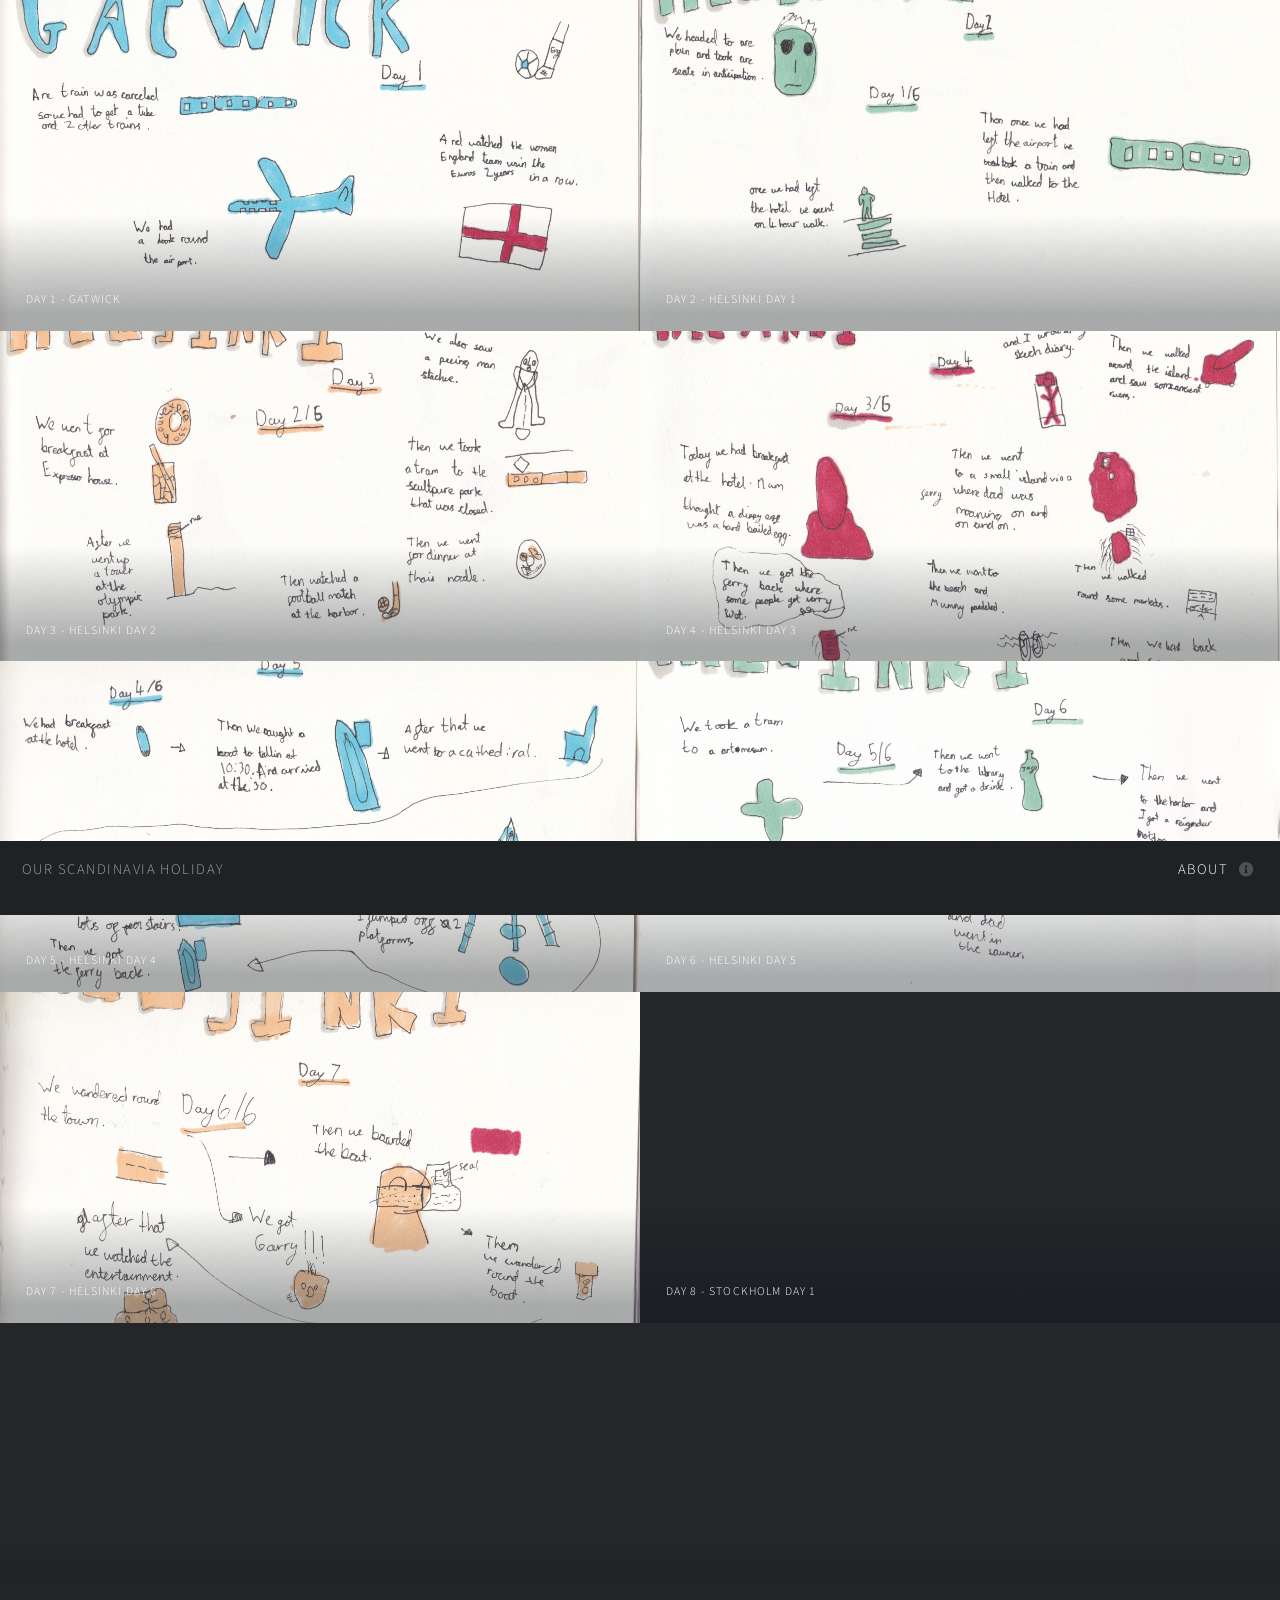
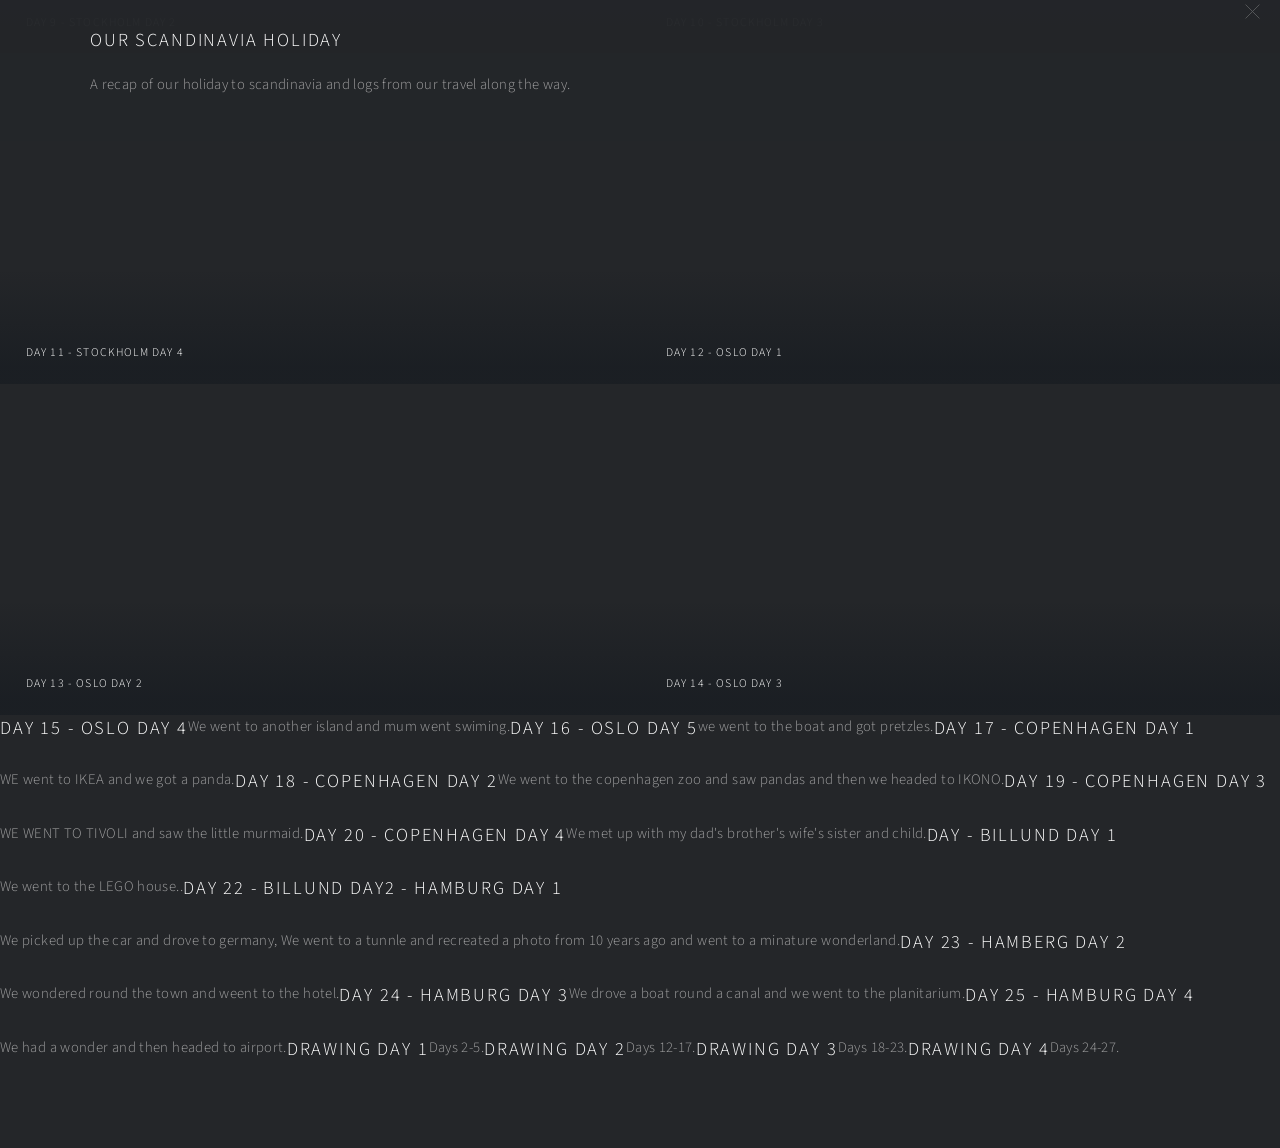
==== commit f1620312: "Replace Hamburg day entries with Drawing day entries" ====
--- a/holiday/index.html
+++ b/holiday/index.html
@@ -156,24 +156,24 @@
 							<p>We had a wonder and then headed to airport.</p>
 						</article
 							<article class="thumb">
-							<a href="images/Hamburgday4.png" class="image"><img src="images/Copenhagen2.jpg" alt="" /></a>
-							<h2>Day 25 - Hamburg day 4</h2>
-							<p>We had a wonder and then headed to airport.</p>
-						</article
-							<article class="thumb">
-							<a href="images/Hamburgday4.png" class="image"><img src="images/Copenhagen2.jpg" alt="" /></a>
-							<h2>Day 25 - Hamburg day 4</h2>
-							<p>We had a wonder and then headed to airport.</p>
-						</article
-							<article class="thumb">
-							<a href="images/Hamburgday4.png" class="image"><img src="images/Copenhagen2.jpg" alt="" /></a>
-							<h2>Day 25 - Hamburg day 4</h2>
-							<p>We had a wonder and then headed to airport.</p>
-						</article
-							<article class="thumb">
-							<a href="images/Hamburgday4.png" class="image"><img src="images/Copenhagen2.jpg" alt="" /></a>
-							<h2>Day 25 - Hamburg day 4</h2>
-							<p>We had a wonder and then headed to airport.</p>
+							<a href="images/Drawingday1.png" class="image"><img src="images/Copenhagen2.jpg" alt="" /></a>
+							<h2>Drawing day 1</h2>
+							<p>Days 2-5.</p>
+						</article
+							<article class="thumb">
+							<a href="images/Drawingday2.png" class="image"><img src="images/Copenhagen2.jpg" alt="" /></a>
+							<h2>Drawing day 2</h2>
+							<p>Days 12-17.</p>
+						</article
+							<article class="thumb">
+							<a href="images/Drawingday3.png" class="image"><img src="images/Copenhagen2.jpg" alt="" /></a>
+							<h2>Drawing day 3</h2>
+							<p>Days 18-23.</p>
+						</article
+							<article class="thumb">
+							<a href="images/Drawingday4.png" class="image"><img src="images/Copenhagen2.jpg" alt="" /></a>
+							<h2>Drawing day 4</h2>
+							<p>Days 24-27.</p>
 						</article
 					</div>
 
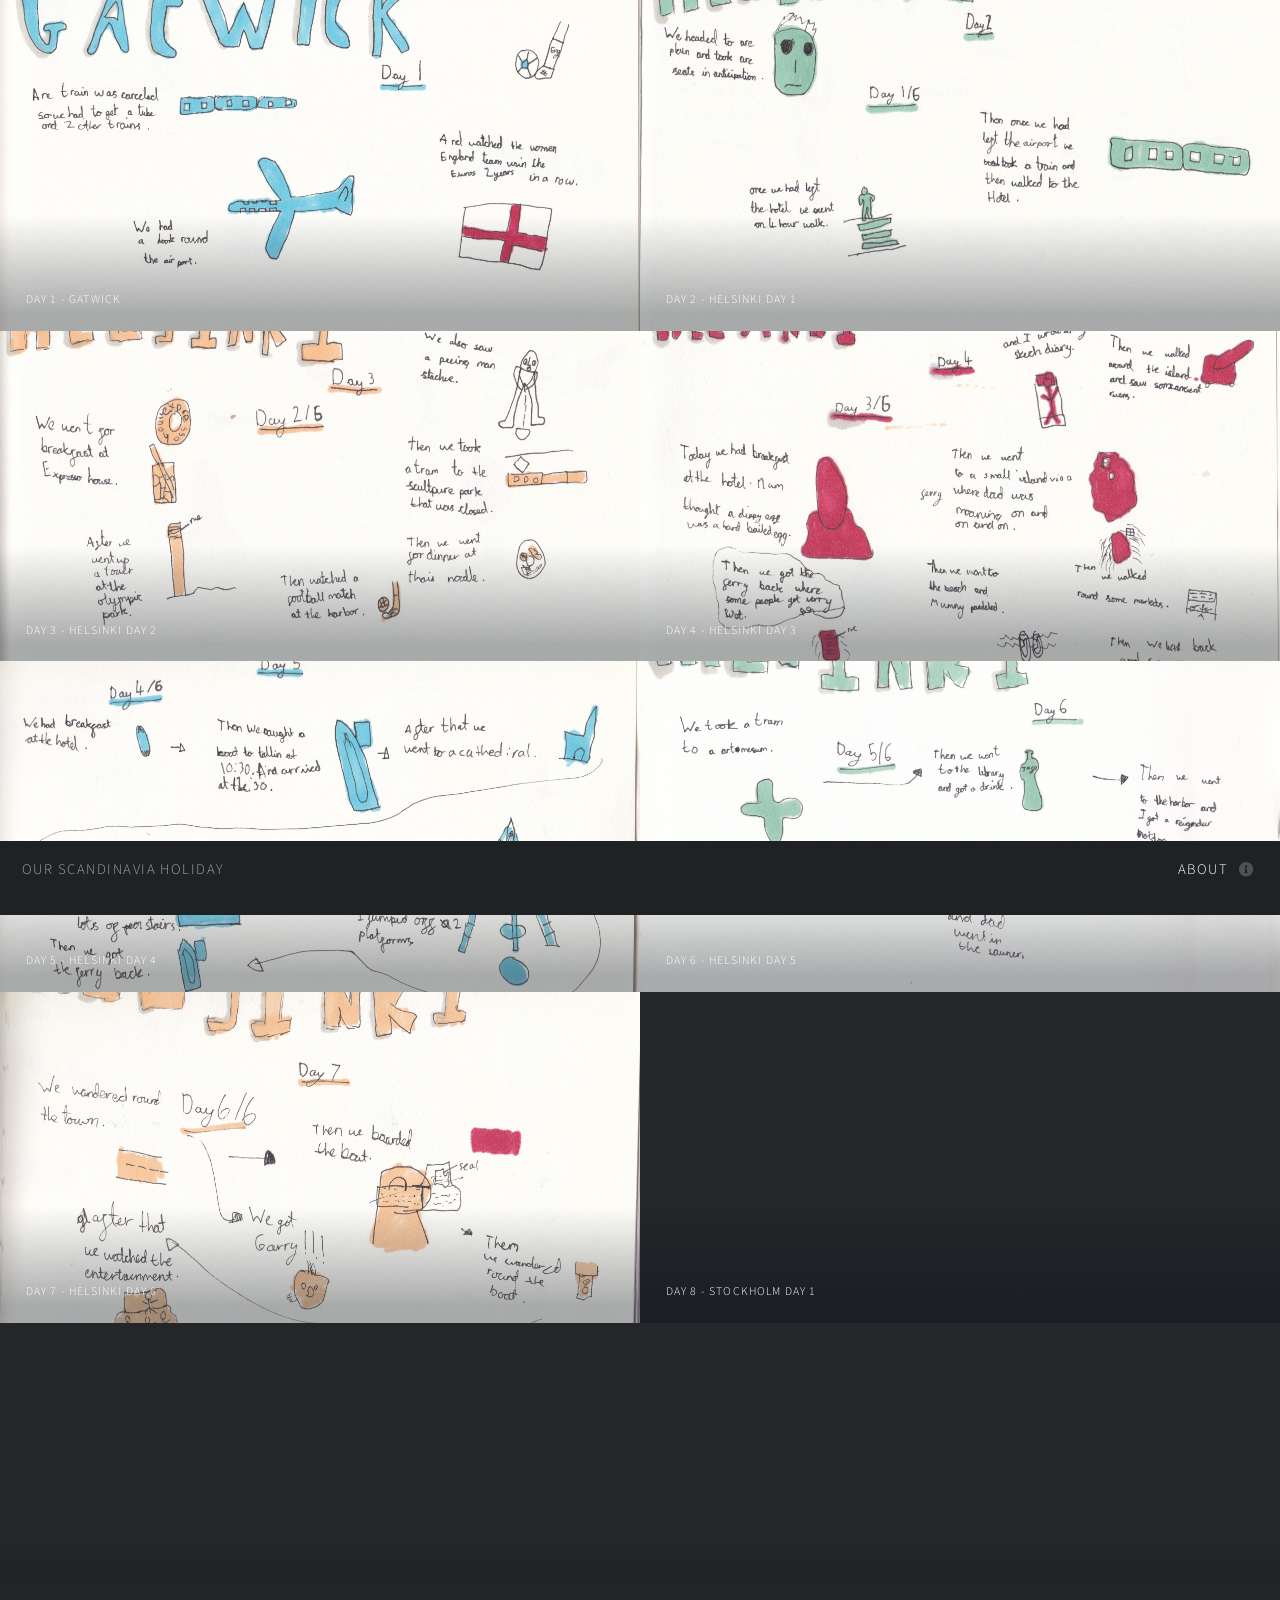
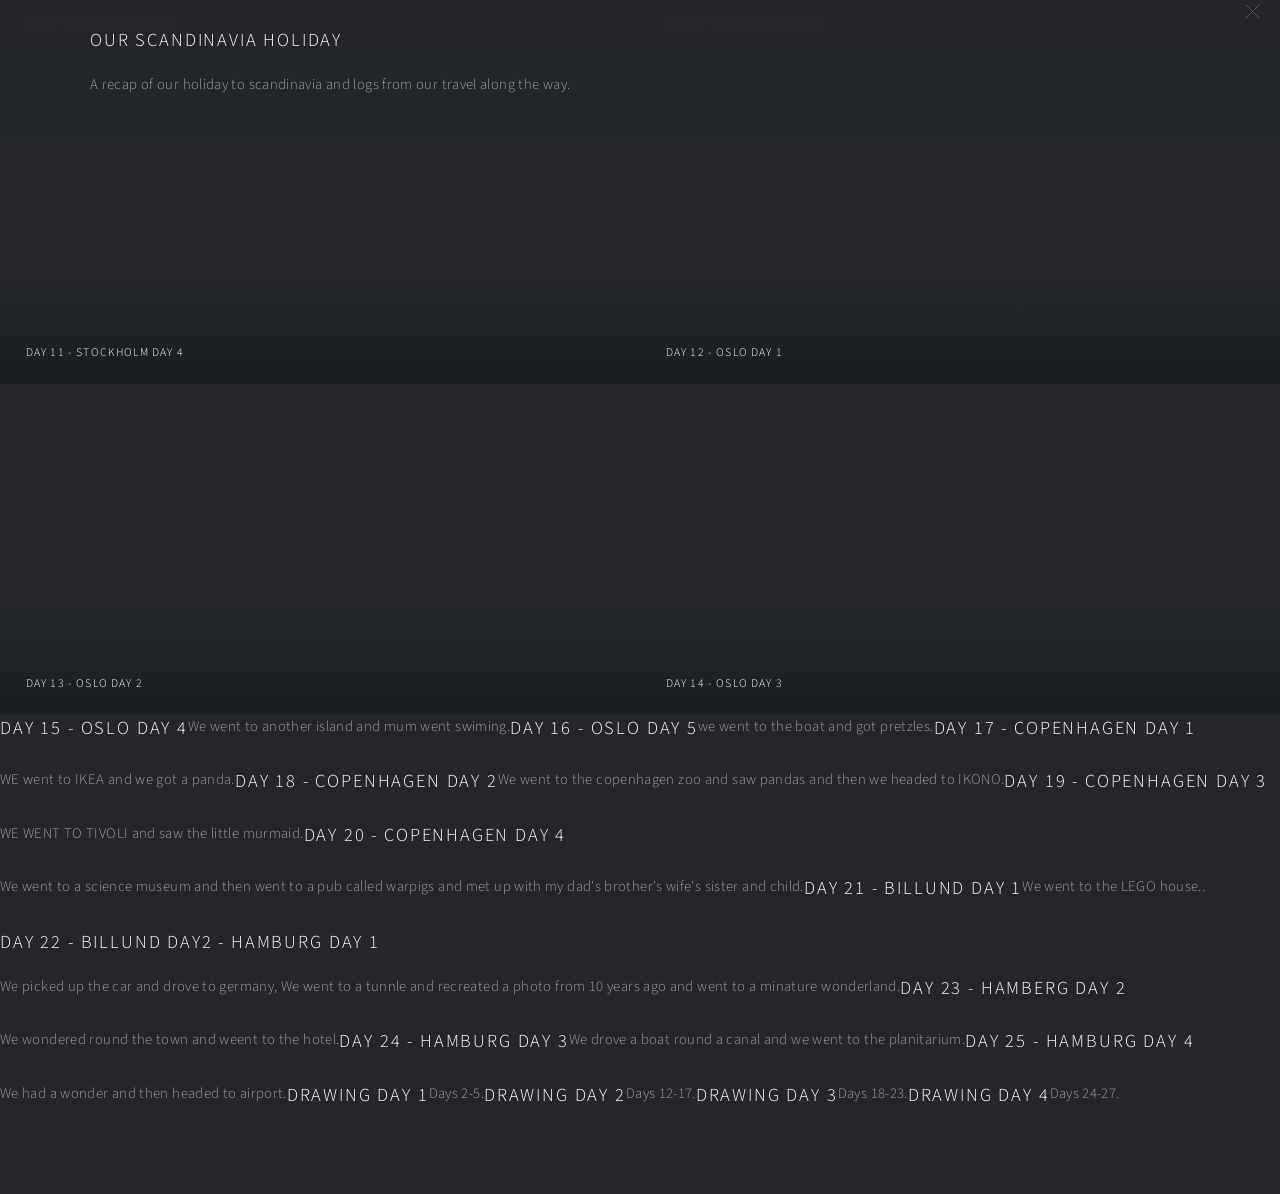
==== commit 88cb777d: "Revise content for Copenhagen and Billund days Updated descriptions for Copenhagen and Billund entri" ====
--- a/holiday/index.html
+++ b/holiday/index.html
@@ -128,11 +128,11 @@
 						<article class="thumb">
 							<a href="images/Copenhagenday4.png" class="image"><img src="images/Copenhagenday1.jpg" alt="" /></a>
 							<h2>Day 20 - Copenhagen day 4</h2>
-							<p>We met up with my dad's brother's wife's sister and child.</p>
+							<p>We went to a science museum and then went to a pub called warpigs and met up with my dad's brother's wife's sister and child.</p>
 						</article
 							<article class="thumb">
 							<a href="images/billundday1.png" class="image"><img src="images/Osloday5.png" alt="" /></a>
-							<h2>Day - Billund day 1</h2>
+							<h2>Day 21 - Billund day 1</h2>
 							<p>We went to the LEGO house..</p>
 						</article
 							<article class="thumb">
